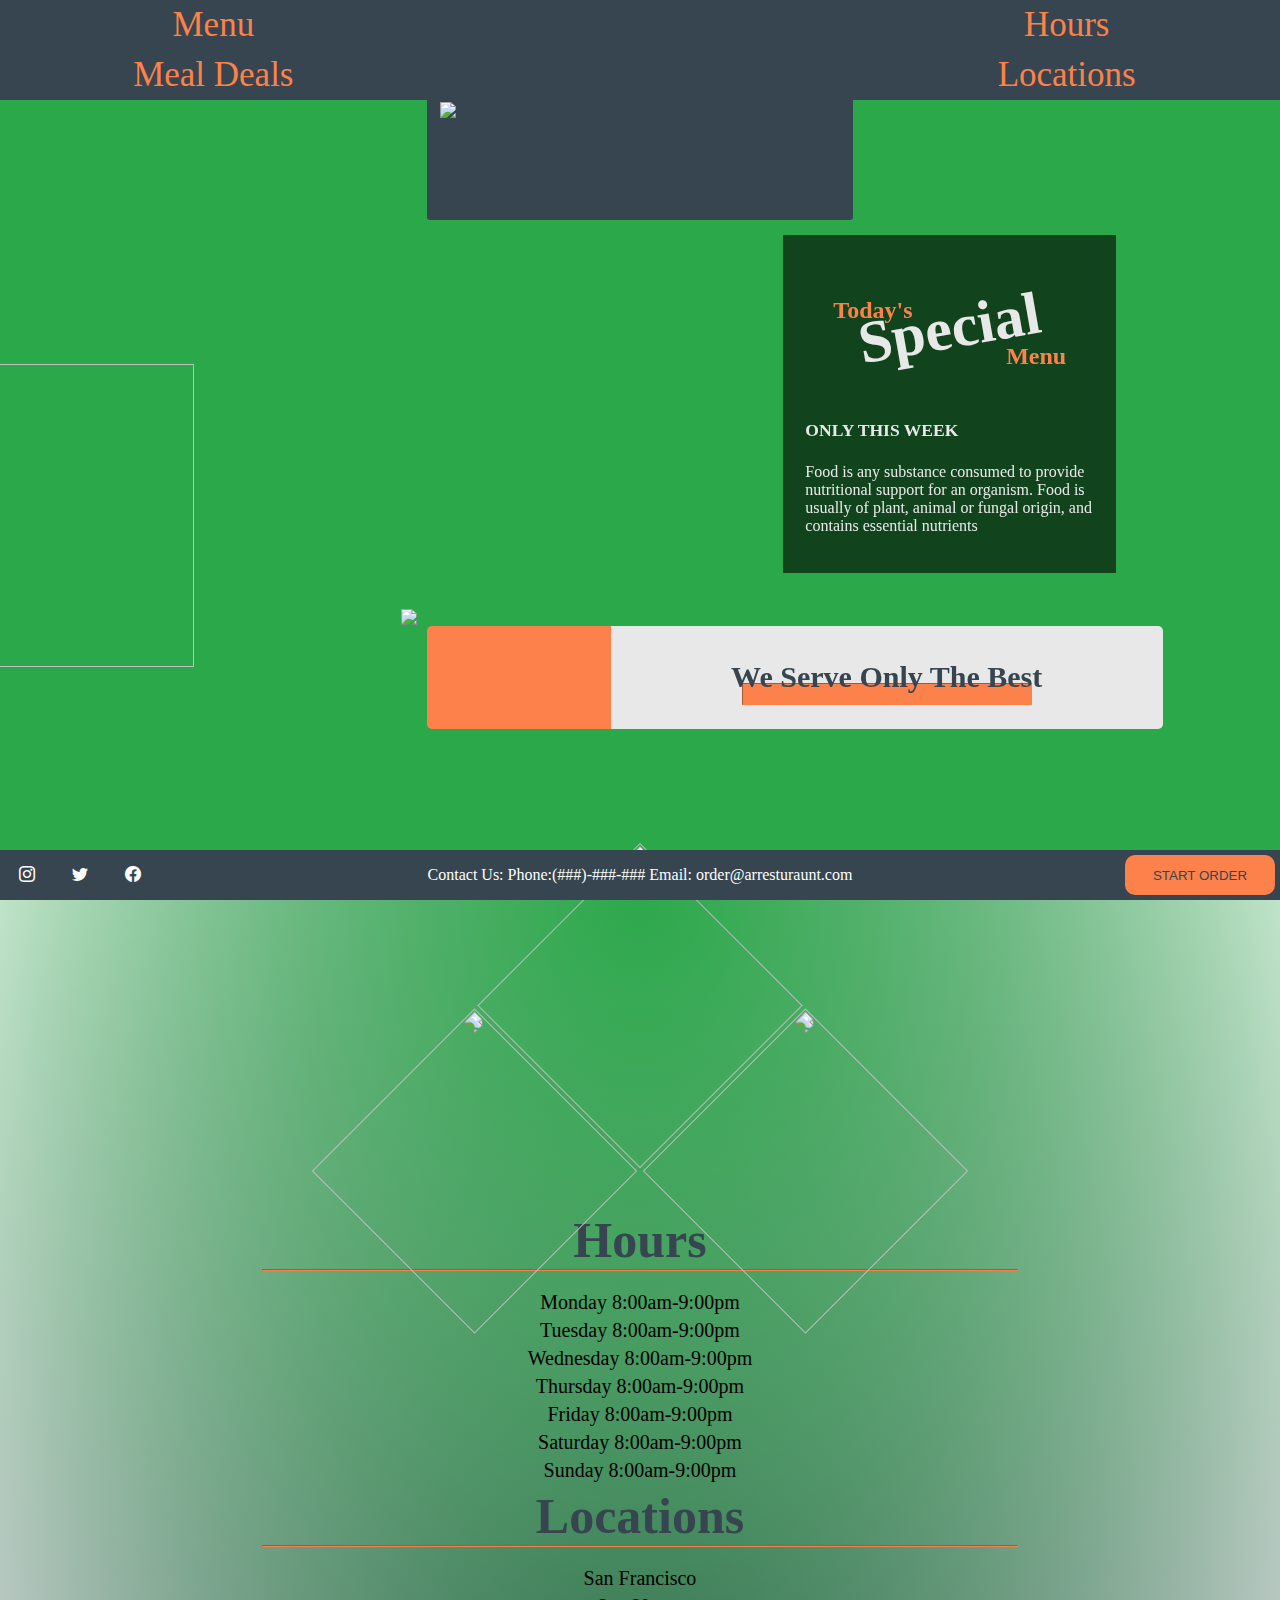
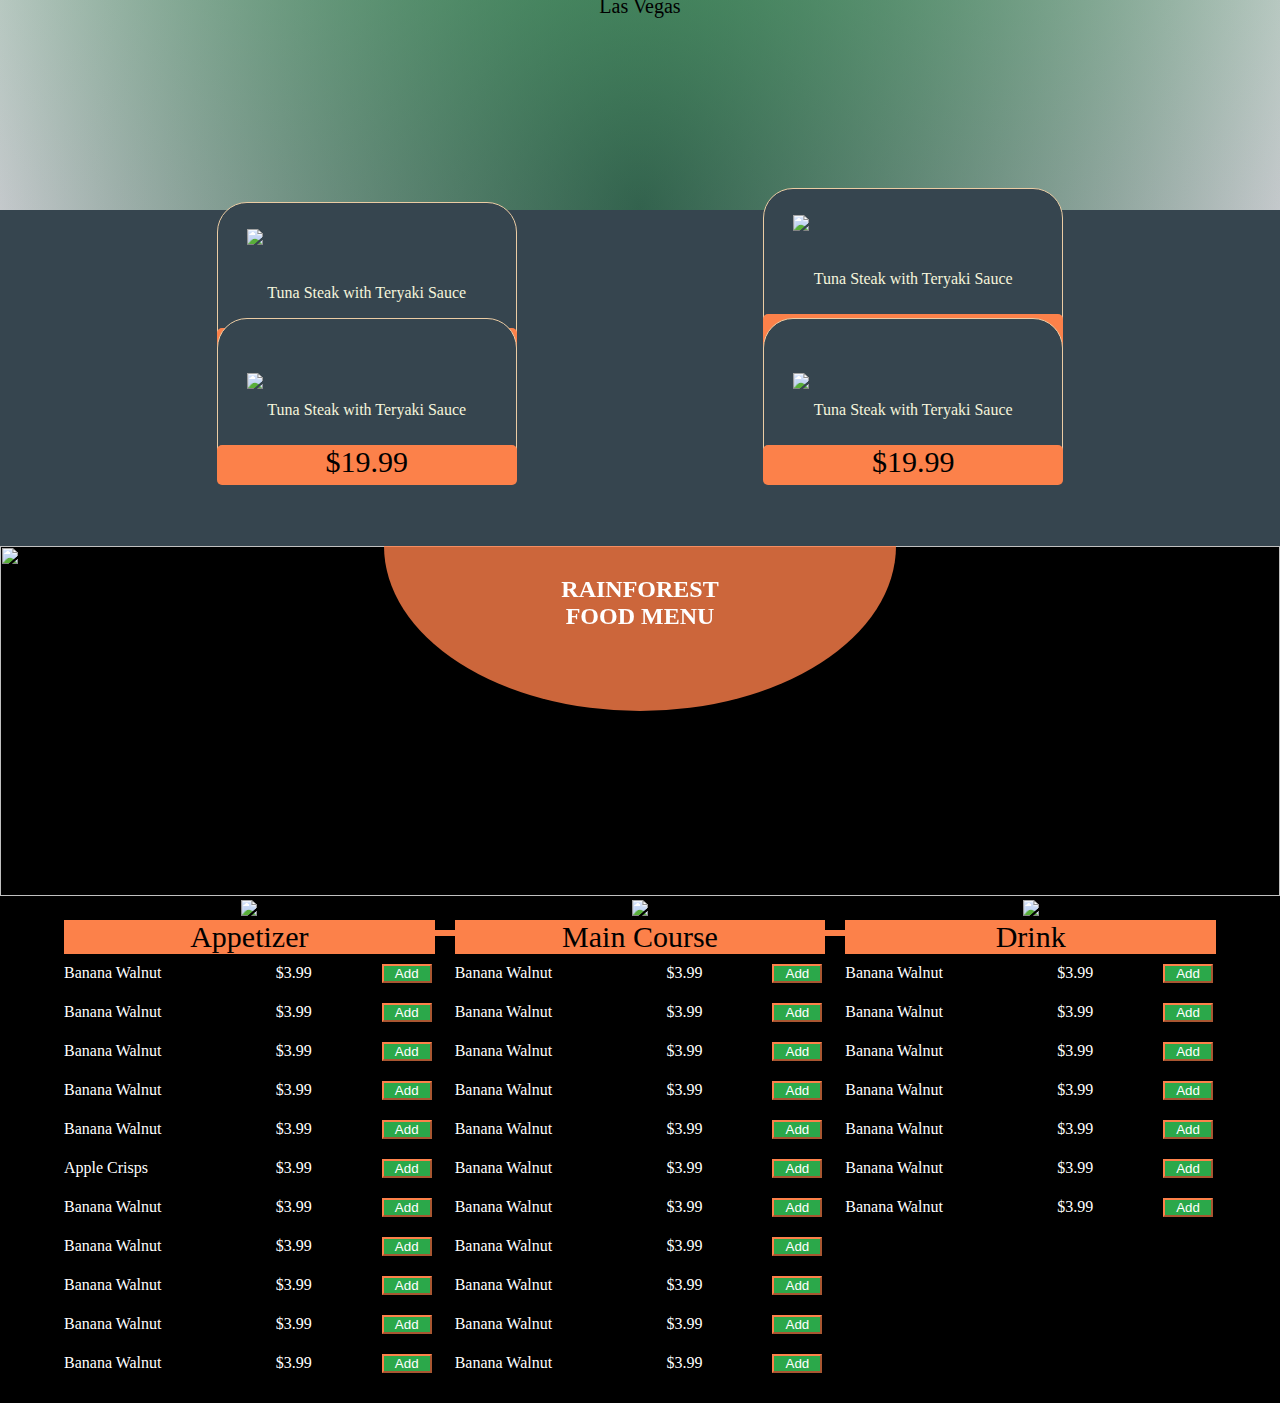
==== index.html @ 415c61f7 "Added some JS for taking orders" ====
<!DOCTYPE html>
<html lang="en">
  <head>
    <meta charset="UTF-8" />
    <meta name="viewport" content="width=device-width, initial-scale=1.0" />
    <link rel="stylesheet" href="styles.css" />
    <title>Rainforest Resturaunts</title>
  </head>
  <body>
    <header>
      <div id="header">
        <nav id="header-nav">
          <a href="#menu">Menu</a>
          <a href="#dailydeals">Meal Deals</a>
        </nav>
        <div id="logo"><img src="RainForest.png" /></div>
        <nav id="header-nav">
          <a href="#hours-locations">Hours</a>
          <a href="#hours-locations">Locations</a>
        </nav>
      </div>
    </header>
    <main>
      <section id="section-1">
        <div id="birdimg">
          <img
            src="https://i.pinimg.com/originals/7a/90/11/7a9011a566535a80b3ab8401272796e4.gif"
          />
        </div>
        <div id="ads">
          <div id="ad1">
            <div id="adcontent">
              <div></div>
              <div id="ad1content">
                <div id="mainh2">
                  <h2>Today's <span id="special">Special </span><span id="adh2menu"> Menu</span>
                  </h2>
                </div>
                <div id="mainh3"><h3>Only this week</h3></div>
                <div id="mainp">
                  <p>
                    Food is any substance consumed to provide nutritional
                    support for an organism. Food is usually of plant, animal or
                    fungal origin, and contains essential nutrients
                  </p>
                </div>
              </div>
            </div>
          </div>
          <div id="ad2">
            <div id="ad2content">
              <div id="ad2space"></div>
              <div id="ad2main">
                <hr />
                <h2>We Serve Only The Best</h2>
              </div>
            </div>
            <img src="pexels-photo-2641886.png" />
          </div>
        </div>
      </section>
      <section id="section-2">
        <div id="sec2img">
          <img src="Shrimpplate.png" />
          <img src="Chickencurry.png" />
          <img src="Pork.png" />
          <div></div>
        </div>
        <div id="sec2content">
          <div id="hours-locations">
            <h3>Hours</h3>
            <hr />
            <ol>
              <li>Monday 8:00am-9:00pm</li>
              <li>Tuesday 8:00am-9:00pm</li>
              <li>Wednesday 8:00am-9:00pm</li>
              <li>Thursday 8:00am-9:00pm</li>
              <li>Friday 8:00am-9:00pm</li>
              <li>Saturday 8:00am-9:00pm</li>
              <li>Sunday 8:00am-9:00pm</li>
            </ol>
            <h3>Locations</h3>
            <hr />
            <ol>
              <li>San Francisco</li>
              <li>Las Vegas</li>
            </ol>
          </div>
        </div>
      </section>
      <section>
        <div class="menu-deals">
          <div class="deals">
            <div class="meal meal1">
              <img src="Seafoodfeast.png" />
              <p class="meal-deal-name">Tuna Steak with Teryaki Sauce</p>
              <p class="meal-deal-price">$19.99</p>
            </div>
            <div class="meal">
              <img src="Beefmeal.png" />
              <p class="meal-deal-name">Tuna Steak with Teryaki Sauce</p>
              <p class="meal-deal-price">$19.99</p>
            </div>
            <div class="meal biggerplate">
              <img src="Salmonmeal.png" />
              <p class="meal-deal-name">Tuna Steak with Teryaki Sauce</p>
              <p class="meal-deal-price">$19.99</p>
            </div>
            <div class="meal biggerplate">
              <img src="Chickenmeal.png" />
              <p class="meal-deal-name">Tuna Steak with Teryaki Sauce</p>
              <p class="meal-deal-price">$19.99</p>
            </div>
          </div>
        </div>
        <div class="menu">
          <div class="menuheader">
            <div class="headertext"><h2>
              RAINFOREST <br />
              FOOD MENU
            </h2>
            </div>
            <img src="Menuheader.png" />
          </div>
          <div class="menu-sections">
            <div class="menu-section1">
              <div class="menuimages">
                <img class="menuimg" src="Menupic1.png" />
              </div>
              <p class="section-title">Appetizer</p>
              <div class="menuitemrows">
                <div class="menuitems"><p>Banana Walnut</p>
                  <p>$3.99</p>
                  <button class="additem">Add</button>
                 </div>
                 <div class="menuitems"><p>Banana Walnut</p>
                  <p>$3.99</p>
                  <button class="additem">Add</button>
                 </div>
                 <div class="menuitems"><p>Banana Walnut</p>
                  <p>$3.99</p>
                  <button class="additem">Add</button>
                 </div>
                 <div class="menuitems"><p>Banana Walnut</p>
                  <p>$3.99</p>
                  <button class="additem">Add</button>
                 </div>
                 <div class="menuitems"><p>Banana Walnut</p>
                  <p>$3.99</p>
                  <button class="additem">Add</button>
                 </div>
                 <div class="menuitems"><p>Apple Crisps</p>
                  <p>$3.99</p>
                  <button class="additem">Add</button>
                 </div>
                 <div class="menuitems"><p>Banana Walnut</p>
                  <p>$3.99</p>
                  <button class="additem">Add</button>
                 </div>
                 <div class="menuitems"><p>Banana Walnut</p>
                  <p>$3.99</p>
                  <button class="additem">Add</button>
                 </div>
                 <div class="menuitems"><p>Banana Walnut</p>
                  <p>$3.99</p>
                  <button class="additem">Add</button>
                 </div>
                 <div class="menuitems"><p>Banana Walnut</p>
                  <p>$3.99</p>
                  <button class="additem">Add</button>
                 </div>
                 <div class="menuitems"><p>Banana Walnut</p>
                  <p>$3.99</p>
                  <button class="additem">Add</button>
                 </div>
              </div>
            </div>
            <div class="menu-section2">
              <div class="menuimages">
                <img class="menuimg" src="Menupic2.png" />
              </div>
              <hr />
              <p class="section-title">Main Course</p>
              <div class="menuitemrows">
                <div class="menuitems"><p>Banana Walnut</p>
                  <p>$3.99</p>
                  <button class="additem">Add</button>
                 </div>
                 <div class="menuitems"><p>Banana Walnut</p>
                  <p>$3.99</p>
                  <button class="additem">Add</button>
                 </div>
                 <div class="menuitems"><p>Banana Walnut</p>
                  <p>$3.99</p>
                  <button class="additem">Add</button>
                 </div>
                 <div class="menuitems"><p>Banana Walnut</p>
                  <p>$3.99</p>
                  <button class="additem">Add</button>
                 </div>
                 <div class="menuitems"><p>Banana Walnut</p>
                  <p>$3.99</p>
                  <button class="additem">Add</button>
                 </div>
                 <div class="menuitems"><p>Banana Walnut</p>
                  <p>$3.99</p>
                  <button class="additem">Add</button>
                 </div>
                 <div class="menuitems"><p>Banana Walnut</p>
                  <p>$3.99</p>
                  <button class="additem">Add</button>
                 </div>
                 <div class="menuitems"><p>Banana Walnut</p>
                  <p>$3.99</p>
                  <button class="additem">Add</button>
                 </div>
                 <div class="menuitems"><p>Banana Walnut</p>
                  <p>$3.99</p>
                  <button class="additem">Add</button>
                 </div>
                 <div class="menuitems"><p>Banana Walnut</p>
                  <p>$3.99</p>
                  <button class="additem">Add</button>
                 </div>
                 <div class="menuitems"><p>Banana Walnut</p>
                  <p>$3.99</p>
                  <button class="additem">Add</button>
                 </div>
                 
              </div>
            </div>
            <div class="menu-section3">
              <div class="menuimages">
                <img class="menuimg" src="Menupic3.png" />
              </div>
              <hr />
              <p class="section-title">Drink</p>
              <div class="menuitemrows">
                <div class="menuitems"><p>Banana Walnut</p>
                  <p>$3.99</p>
                  <button class="additem">Add</button>
                 </div>
                 <div class="menuitems"><p>Banana Walnut</p>
                  <p>$3.99</p>
                  <button class="additem">Add</button>
                 </div>
                 <div class="menuitems"><p>Banana Walnut</p>
                  <p>$3.99</p>
                  <button class="additem">Add</button>
                 </div>
                 <div class="menuitems"><p>Banana Walnut</p>
                  <p>$3.99</p>
                  <button class="additem">Add</button>
                 </div>
                 <div class="menuitems"><p>Banana Walnut</p>
                  <p>$3.99</p>
                  <button class="additem">Add</button>
                 </div>
                 <div class="menuitems"><p>Banana Walnut</p>
                  <p>$3.99</p>
                  <button class="additem">Add</button>
                 </div>
                 <div class="menuitems"><p>Banana Walnut</p>
                  <p>$3.99</p>
                  <button class="additem">Add</button>
                 </div>
              </div>
            </div>
          </div>

        </div>
      </section>
    </main>
    <script src="index.js"></script>
  </body>
  <footer>
    <div class="social">
      <i class="bi bi-instagram"></i>
      <i class="bi bi-twitter"></i>
      <i class="bi bi-facebook"></i>
    </div>
    <div class="contact-info">
      <p>Contact Us: Phone:(###)-###-### Email: order@arresturaunt.com</p>
    </div>
    <div class="placeorder-bttn">
      <button>START ORDER</button>
    </div>
  </footer>
</html>
---- styles.css ----
@import url("https://cdn.jsdelivr.net/npm/bootstrap-icons@1.3.0/font/bootstrap-icons.css");

* {
    margin: 0;
    padding: 0;
}
header{
    background-color: #36454f;
    width:100%;
    height:150px;
}
#header{
    display:grid;
    grid-template-columns: 1fr 1fr 1fr;
    width:100%;
    height:150px;
    background-color:#36454f;
}
#logo img{
    width:400px;
}
#logo{
    display: flex;
    background-color:#36454f;
    width:100%;
    height:220px;
    justify-content: center;
    align-items: center;
    border-radius: 3px;
}
#header-nav a{
    text-decoration: none;    
    font-size: 35px;
    margin:auto;
    color:#fc814a;
}
#header-nav{
    display:grid;
    grid-template-columns: 1fr 1fr;
    height: 150px;
}
#section-1{
    width:100%;
    height:100vh;
    background-color:#2ba84a;
    background-image: url(vines-4932294-960-7207.png);
    background-size: 58%;
    background-position: center;
    display: grid;
    grid-template-columns: 1fr 3fr;
    padding-top:70px;
    padding-bottom:20px;
}
#birdimg img{
    width: 700px;
    height: 500px;
    position: absolute;
    margin-left: -60px;
    margin-top:150px;
}
#ads{
    display:grid;
    grid-template-rows: 2fr 1fr;
    gap:20px;
}
#ad1{
    width:90%;
    height:380px;
    margin-top:20px;
    margin-right:30px;
    margin-left:15px;
    background-image: url(https://images.pexels.com/photos/8969237/pexels-photo-8969237.jpeg?auto=compress&cs=tinysrgb&w=1260&h=750&dpr=1);
    background-size: 100% 140%;
    background-position: center;
}
#adcontent{
    display: grid;
    grid-template-columns: 1fr 2fr;
    width:100%;
    height:100%;
}

#ad1content{
    width:43%;
    height:86%;
    margin-left: 235px;
    background-color: rgba(0, 0, 0, 0.6);
    display: flex;
    justify-content: center;
    position:sticky;
    top:0;
}
#ad1content{
    padding-top:12px;
    color:#fc814a;
    display:grid;
    grid-template-rows: 4fr 0fr 4fr;
}

#ad1content #special{
    transform:rotate(-10deg);
    display: block;
    font-size: 60px;
    margin-top: -30px;
    margin-bottom: -20px;
    color:#e8e8e8;
    text-align: center;
}
#ad1{
    width:90%;
    height:380px;
    margin-top:20px;
    margin-right:30px;
    margin-left:15px;
    background-image: url(pexels-photo-8969237.jpeg);
    background-size: 100% 140%;
    background-position: center;
}

#adcontent{
    display: grid;
    grid-template-columns: 1fr 2fr;
    width:100%;
    height:100%;
}

#ad1content{
    width:43%;
    height:86%;
    margin-left: 235px;
    background-color: rgba(0, 0, 0, 0.6);
    display: flex;
    justify-content: center;
    position:sticky;
    top:0;
}
#ad1content{
    padding-top:12px;
    color:#fc814a;
    display:grid;
    grid-template-rows: 4fr 0fr 4fr;
}

#ad1content #special{
    transform:rotate(-10deg);
    display: block;
    font-size: 60px;
    margin-top: -30px;
    margin-bottom: -20px;
    color:#e8e8e8;
    text-align: center;
}

#adh2menu{
    display: block;
    text-align: end;
}
#mainh2{
    margin: 50px;
}
#mainh3{
    margin-left: 22px;
    color:#e8e8e8;
    font-size: 15px;
    text-transform: uppercase;
}
#mainp{
    margin: 22px;
    color:#e8e8e8;
}

#ad2{
    margin-left:20%;
    margin-right:11%;
}
#ad2content{
    display: grid;
    grid-template-columns: 1fr 3fr;
    width:100%;
    height:100%;
}
#ad2space{
    background-color: #fc814a;
    width:100%;
    height:100%;
    border-top-left-radius:  5px;
    border-bottom-left-radius: 5px;
}

#ad2 img{
    width:150px;
    position: absolute;
    margin-top: -173px;
    margin-left: 87px;
}
#ad2main{
    width:100%;
    height:100%;
    display:flex;
    justify-content: center;
    align-items: center;
    font-size: 20px;
    background-color: #e8e8e8;
    border-bottom-right-radius: 5px;
    border-top-right-radius:5px ;
}
#ad2main h2{
    position:relative;
    color:#36454f;
}
#ad2main hr{
    border-color:#fc814a;
    background-color: #fc814a;
    width: 288px;
    height: 20px;
    display:flex;
    justify-content: center;
    align-items: center;
    position: absolute;
    margin-top: 33px;
}
#section-2{
    width:100%;
    height:100vh;
    background: radial-gradient(ellipse at top, #2ba84a, transparent),
            radial-gradient(ellipse at bottom, #36454f, transparent);
    display:grid;
    grid-template-columns: 1fr 1fr;
}
#sec2img{
    width:100%;
    height:100vh;
    display:grid;
    grid-template-columns:260px 260px;
    grid-template-rows: 260px 260px;
    transform: rotate(45deg);
    transform-origin: center;
    gap:4px;
    margin-left:90px;
    margin-top: 160px;
}
#sec2img img{
    height:260px;
    width:260px;
    animation-duration: 10s;
    animation-name: sec2imgs;
    animation-iteration-count: infinite;
}
#sec2content{
    text-align:center;
}
li{
    list-style-type: none;
    font-size:20px;
    margin:5px;
}
#hours-locations{
   margin:15%;
}
#hours-locations h3{
    font-size:50px;
    color:#36454f;
}
#hours-locations hr{
    margin-bottom: 20px;
    margin-left:70px;
    margin-right:70px;
    border-color:#fc814a;
}
@keyframes sec2imgs{
    0%{
        transform: rotate3d(75, 75, 1, 0deg);
    }
    25%{
        transform: rotate3d(75, 75, 1, 90deg);
    }
    50%{
        transform: rotate3d(75, 75, 1, 180deg);
    }
    75%{
        transform: rotate3d(75, 75, 1, 90deg);
    }
    100%{
        transform: rotate3d(75, 75, 1, 0deg);
    }
}

.menu-deals{
    padding-top:5px;
    width:100%;
    height:100vh;
    background-attachment: fixed;
    background-image: url('Tropicalbg.png');
    background-size: contain;
    background-color: #36454f;
}
.deals{
    width:60%;
    display:grid;
    grid-template-columns: 1fr 1fr;
    grid-template-rows: .6fr 1fr;
    margin:auto;
}
.meal img{
    width:240px;
    display:flex;
    margin:auto;
    margin-bottom:-8%;
}
.biggerplate img{
    margin-bottom:-13%;
}

.meal{
    text-align: center;
}
.meal-deal-name{
    background-color:#36454f;
    border: 1px solid rgb(235, 204, 164);
    width:298px;
    height: 70px;
    border-radius:30px 30px 0px 0px;
    margin:auto;
    padding-top:15%;
    color:beige;
}
.meal-deal-price{
    background-color:#fc814a;
    width:300px;
    height: 40px;
    border-radius:5px;
    margin:auto;
    margin-top:-5%;
    color:black;
    font-size: 30px;
}
.meal1{
    margin-top:14px;
}

.menu{
    width:100%;
    height:fit-content;
    background-color: black;
    padding-bottom:30px;
}

.menuheader img{
    width:100%;
    height:350px;
}

.headertext{
    padding-top:30px;
    position:absolute;
    background-color: rgba(255, 128, 74, 0.80);
    border-radius: 0 0 50% 50% / 0 0 100% 100% ;
    width: 40%;
    height:15%;
    margin-left:30%;
    text-align: center;
    color:white

}

.menu-sections{
    width:90%;
    padding-left:5%;
    padding-right:5%;
    display:grid;
    grid-template-columns: 1fr 1fr 1fr;
    column-gap:20px;
    background-color: black;
}

.menuimg{
    width:70%;
}
.menuimages{
    text-align: center;
}
.section-title{
    font-size:30px;
    text-align: center;
    background-color:#fc814a;
    margin-bottom:10px;
}
.menuitems{
    display:grid;
    grid-template-columns: 2fr 1fr 0.5fr;
    color:white;
}
.menuitemrows{
    display:grid;
    grid-template-rows: auto;
    row-gap:20px;
}
.menuitems button{
    width:50px;
    color:white;
    background-color: #2ba84a;
    border-color:#fc814a
}
.menu-sections hr{
    width:50px;
    margin-left:-40px;
    margin-top:10px;
    border:3px solid #fc814a;
    position:absolute;
}
footer{
    width:100%;
    height:50px;
    display:grid;
    grid-template-columns: .5fr 3fr .5fr;
    position: fixed;
    bottom: 0pt;   
    background-color: #36454f;  
    color:white;
    align-items: center;
}

.social{
    display: grid;
    grid-template-columns: 1fr 1fr 1fr;
    text-align: center;
}
.placeorder-bttn{
    text-align: center;
}
.placeorder-bttn button{
    height:40px;
    width:150px;
    background-color: #fc814a;
    border-radius: 10px;
    border:none;
    color:#36454f;
}
.contact-info{
    text-align: center;
}
/*Manage order pop up*/
.manage-order{
    width: 35%;
    height: 70%;
    background-color: black;
    z-index:1;
    color:white;
    border:2px solid blue;
    position: fixed;
    bottom: 37pt;
    right: 0;
    overflow: scroll;
}
.order-header{
    display: grid;
    grid-template-columns: 0.2fr 3fr;
    margin-bottom: 15px;
}
.order-header h2{
    font-size: 20px;
}
.placeorder-items{
    margin-bottom:10px;
}
.order-manage{
    display: grid;
    grid-template-columns: 1fr 2fr;
}
.togetorder{
    display: grid;
    grid-template-columns: 1fr 1fr;
    width:50%;
    margin:auto;
    text-align: center;
    margin-bottom: 10px;
    border-top-right-radius: 10px;
    border-bottom-right-radius: 10px;
    border-top-left-radius: 10px;
    border-bottom-left-radius: 10px;
    border:1px solid white;
}
.selected{
    background-color: #fc814a;
}
.pickup{
    border-top-left-radius: 19px;
    border-bottom-left-radius: 19px;
}
.delivery{
    border-top-right-radius: 19px;
    border-bottom-right-radius: 19px;
}
.summary{
    display: grid;
    grid-template-rows: auto;
    margin-top:5px;
}
.orderdetails{
    display: grid;
    grid-template-columns: 1fr 1fr;
}
.order-list{
    display: grid;
    grid-template-columns: 2fr 1fr 1fr;
}
@media (max-width:1350px){
    header{
        height:100px;
    }
    #header{
        height:100px;
    }
    #header-nav{
        height: 100px;
        grid-template-columns: 1fr;
    }
    #section-2{
        height:fit-content;
        grid-template-columns: 1fr;
    }
    #birdimg img{
        width: 41%;
        height: 58%;
        margin-left: -21px;
        margin-top: 194px;
    }
    #ad1 {
        height: 336px;
        margin-bottom: 55px;
        margin-top: 65px;
    }
    #section-1{
        grid-template-columns: 1fr 5fr;
        height:fit-content;
        background-size: 100%;
    }
    #ad1content {
        width: 52%;
    }
    #ad2content{
        height: 45%;
    }
    #ad2 img {
        width: 144px;
        margin-top: -120px;
        margin-left: -26px;
    }
    #ads{
        gap:0;
    }
    
#sec2img{
    width:fit-content;
    height:fit-content;
    grid-template-columns:230px 230px;
    grid-template-rows: 230px 230px;
    margin:auto;
    margin-top: 65px;
}
#sec2img img{
    height:100%;
    width:100%;
}
#sec2content{
    margin-top:-30%;
}
.menu-deals{
    height:fit-content;
    padding-bottom: 20px;
}
.deals{
    width:85%;
    column-gap: 5px;
    row-gap: 5px;
}
}

@media (max-width:750px){
    
    header{
        height:60px;
    }
    #header{
        height:50px;
    }
    #logo img{
        width:203px;
    }
    #logo{
        height:86px;
    }
    #header-nav a{  
        font-size: 15px;
    }
    #header-nav{
        height: 50px;
        grid-template-columns: 1fr;
        margin-top:2%;
    }
    #birdimg img{
        width: 275px;
        height: 208px;
        position: absolute;
        margin-left: 13px;
        margin-top: 54px;
    }
    #section-1{
        height:fit-content;
        background-size: 138%;
        padding-top:81px;
        grid-template-columns: 1fr 5fr;
    }
    #ads{
        display:grid;
        grid-template-rows: 2fr 1fr;
        gap:20px;
        height:fit-content;
    }
    #ad1{
        width:95%;
        height: 161px;
        margin-top: -27px;
        margin-right:0 px;
        margin-left: 0;
    }
    
    #adcontent{
        display: grid;
        grid-template-columns: 1fr 2fr;
        width:100%;
        height:100%;
    }
    
    #ad1content{
        width:82%;
        height: fit-content;
        margin-left: 41px;
    }
    #ad1content{
        padding-top:0;
        color:#fc814a;
        display:grid;
        grid-template-rows: 2fr 0fr 4fr;
    }
    
    #ad1content #special{
        font-size: 40px;
        margin-top: -13px;
    }
    #adh2menu{
        margin-top: 10px;
    }
    #mainh2{
        margin:0;
        height: 77px;
    }
    #mainh2 h2{
        margin:0;
        margin-top: 8px;
    }
    #mainh3{
        margin-left: 7px;
        margin-top: 14px;
        font-size: 10px;
    }
    #mainp{
        margin: 0;
        margin-top: 7px;
        margin-left: 7px;
    }
    #mainp p{
        margin: 0;
    }
    #ad2{
        margin-left:-9%;
        margin-top:50px;
        margin-bottom: 18px;
    }
    
    #ad2 img{
        width: 88px;
        margin-top: -65px;
        margin-left: 8px;
    }
    #ad2main{
        width:100%;
        height:100%;
        display:flex;
        justify-content: center;
        align-items: center;
        font-size: 20px;
        background-color: #e8e8e8;
        border-bottom-right-radius: 5px;
        border-top-right-radius:5px ;
    }
    #ad2main h2{
        position:relative;
        color:#36454f;
        margin-left:5px;
    }
    #ad2main hr{
        border-color:0;
        background-color: 0;
        width: 0;
        height: 0;
        display:0;
        justify-content: 0;
        align-items: 0;
        position: 0;
        margin-top: 0;
    }
    #section-2{
        height:fit-content;
        grid-template-columns: 1fr;
    }
    #sec2img{
        width:fit-content;
        height:fit-content;
        grid-template-columns:190px 190px;
        grid-template-rows: 190px 190px;
        margin:auto;
        margin-top: 65px;
    }
    #sec2img img{
        height:100%;
        width:100%;
    }
    #sec2content{
        margin-top:-30%;
    }
    
    .menu-deals{
        height:fit-content;
        padding-bottom: 20px;
    }
    .deals{
        width:85%;
        column-gap: 5px;
        row-gap: 5px;
    }
    .meal img{
        width:129px;
        margin-bottom:-18%;
    }
    .biggerplate img{
        margin-bottom:-25%;
    }
    
    .meal{
        text-align: center;
    }
    .meal-deal-name{
        width:98%;
        height: 80px;
        padding-top: 25%;
    }
    .meal-deal-price{
        width:100%;
    }
    .meal1{
        margin-top:8px;
    }
    .menu{
        width:100%;
        height:fit-content;
        background-color: black;
        padding-bottom:30px;
    }
    .menuheader img{
        height:173px;
    }
    
    .headertext{
        width: 49%;
        height:9%;
        margin-left:26%;
        text-align: center;
        font-size:80%;
    }
    
    .menu-sections{
        grid-template-columns: 1fr;
        gap: 30px;
    }
    .menuimg{
        width:50%;
    }
    .section-title{
        font-size:35px;
    }
    
    .menuitems button{
        width:60px;
    }
    .menu-sections hr{
        width:0;
        margin-left:0;
        margin-top:0;
        border:0;
        position:0;
    }
    footer{
        grid-template-columns: 1fr 3fr .5fr;
        width: 100vw;
    }
    .social{
        font-size:15px;
    }
    .placeorder-bttn{
        padding-right: 12px;
    }
    .placeorder-bttn button{
        width:110px;
    }
    .contact-info{
        font-size:10px;
    }
    
    
    }
@media (max-width:525px){
    
header{
    height:60px;
}
#header{
    height:50px;
}
#logo img{
    width:203px;
}
#logo{
    height:86px;
}
#header-nav a{  
    font-size: 15px;
}
#header-nav{
    height: 50px;
    grid-template-columns: 1fr;
    margin-top: 5%;
}
#birdimg img{
    width: 220px;
    height: 170px;
    position: absolute;
    margin-left: 16px;
    margin-top: 108px;
}
#section-1{
    height:fit-content;
    background-size: 118%;
    padding-top:81px;
    grid-template-columns: 1fr 5fr;
}
#ads{
    display:grid;
    grid-template-rows: 2fr 1fr;
    gap:20px;
    height:fit-content;
}
#ad1{
    width:95%;
    height: 161px;
    margin-top: -27px;
    margin-right:0 px;
    margin-left: 0;
}

#adcontent{
    display: grid;
    grid-template-columns: 1fr 2fr;
    width:100%;
    height:100%;
}

#ad1content{
    width:82%;
    height: fit-content;
    margin-left: 41px;
}
#ad1content{
    padding-top:0;
    color:#fc814a;
    display:grid;
    grid-template-rows: 2fr 0fr 4fr;
}

#ad1content #special{
    font-size: 40px;
    margin-top: -13px;
}
#adh2menu{
    margin-top: 10px;
}
#mainh2{
    margin:0;
    height: 77px;
}
#mainh2 h2{
    margin:0;
    margin-top: 8px;
}
#mainh3{
    margin-left: 7px;
    margin-top: 14px;
    font-size: 10px;
}
#mainp{
    margin: 0;
    margin-top: 7px;
    margin-left: 7px;
}
#mainp p{
    margin: 0;
}
#ad2{
    margin-left:-9%;
    margin-top:30px;
}

#ad2 img{
    width: 88px;
    margin-top: -79px;
    margin-left: -25px;
}
#ad2main{
    width:100%;
    height:100%;
    display:flex;
    justify-content: center;
    align-items: center;
    font-size: 20px;
    background-color: #e8e8e8;
    border-bottom-right-radius: 5px;
    border-top-right-radius:5px ;
}
#ad2main h2{
    position:relative;
    color:#36454f;
    margin-left:5px;
}
#ad2main hr{
    border-color:0;
    background-color: 0;
    width: 0;
    height: 0;
    display:0;
    justify-content: 0;
    align-items: 0;
    position: 0;
    margin-top: 0;
}
#section-2{
    height:fit-content;
    grid-template-columns: 1fr;
}
#sec2img{
    width:fit-content;
    height:fit-content;
    grid-template-columns:140px 140px;
    grid-template-rows: 140px 140px;
    margin:auto;
    margin-top: 65px;
}
#sec2img img{
    height:100%;
    width:100%;
}
#sec2content{
    margin-top:-30%;
}

.menu-deals{
    height:fit-content;
    padding-bottom: 20px;
}
.deals{
    width:85%;
    column-gap: 5px;
    row-gap: 5px;
}
.meal img{
    width:129px;
    margin-bottom:-18%;
}
.biggerplate img{
    margin-bottom:-25%;
}

.meal{
    text-align: center;
}
.meal-deal-name{
    width:98%;
    height: 80px;
    padding-top: 25%;
}
.meal-deal-price{
    width:100%;
}
.meal1{
    margin-top:8px;
}
.menu{
    width:100%;
    height:fit-content;
    background-color: black;
    padding-bottom:30px;
}
.menuheader img{
    height:173px;
}

.headertext{
    width: 49%;
    height:9%;
    margin-left:26%;
    text-align: center;
}

.menu-sections{
    grid-template-columns: 1fr;
    gap: 30px;
}
.menuimg{
    width:50%;
}
.section-title{
    font-size:35px;
}

.menuitems button{
    width:60px;
}
.menu-sections hr{
    width:0;
    margin-left:0;
    margin-top:0;
    border:0;
    position:0;
}
footer{
    grid-template-columns: 1fr 3fr .5fr;
    width:100vw;
}
.social{
    font-size:15px;
}
.placeorder-bttn{
    padding-right: 12px;
}
.placeorder-bttn button{
    width:110px;
}
.contact-info{
    font-size:10px;
}

}
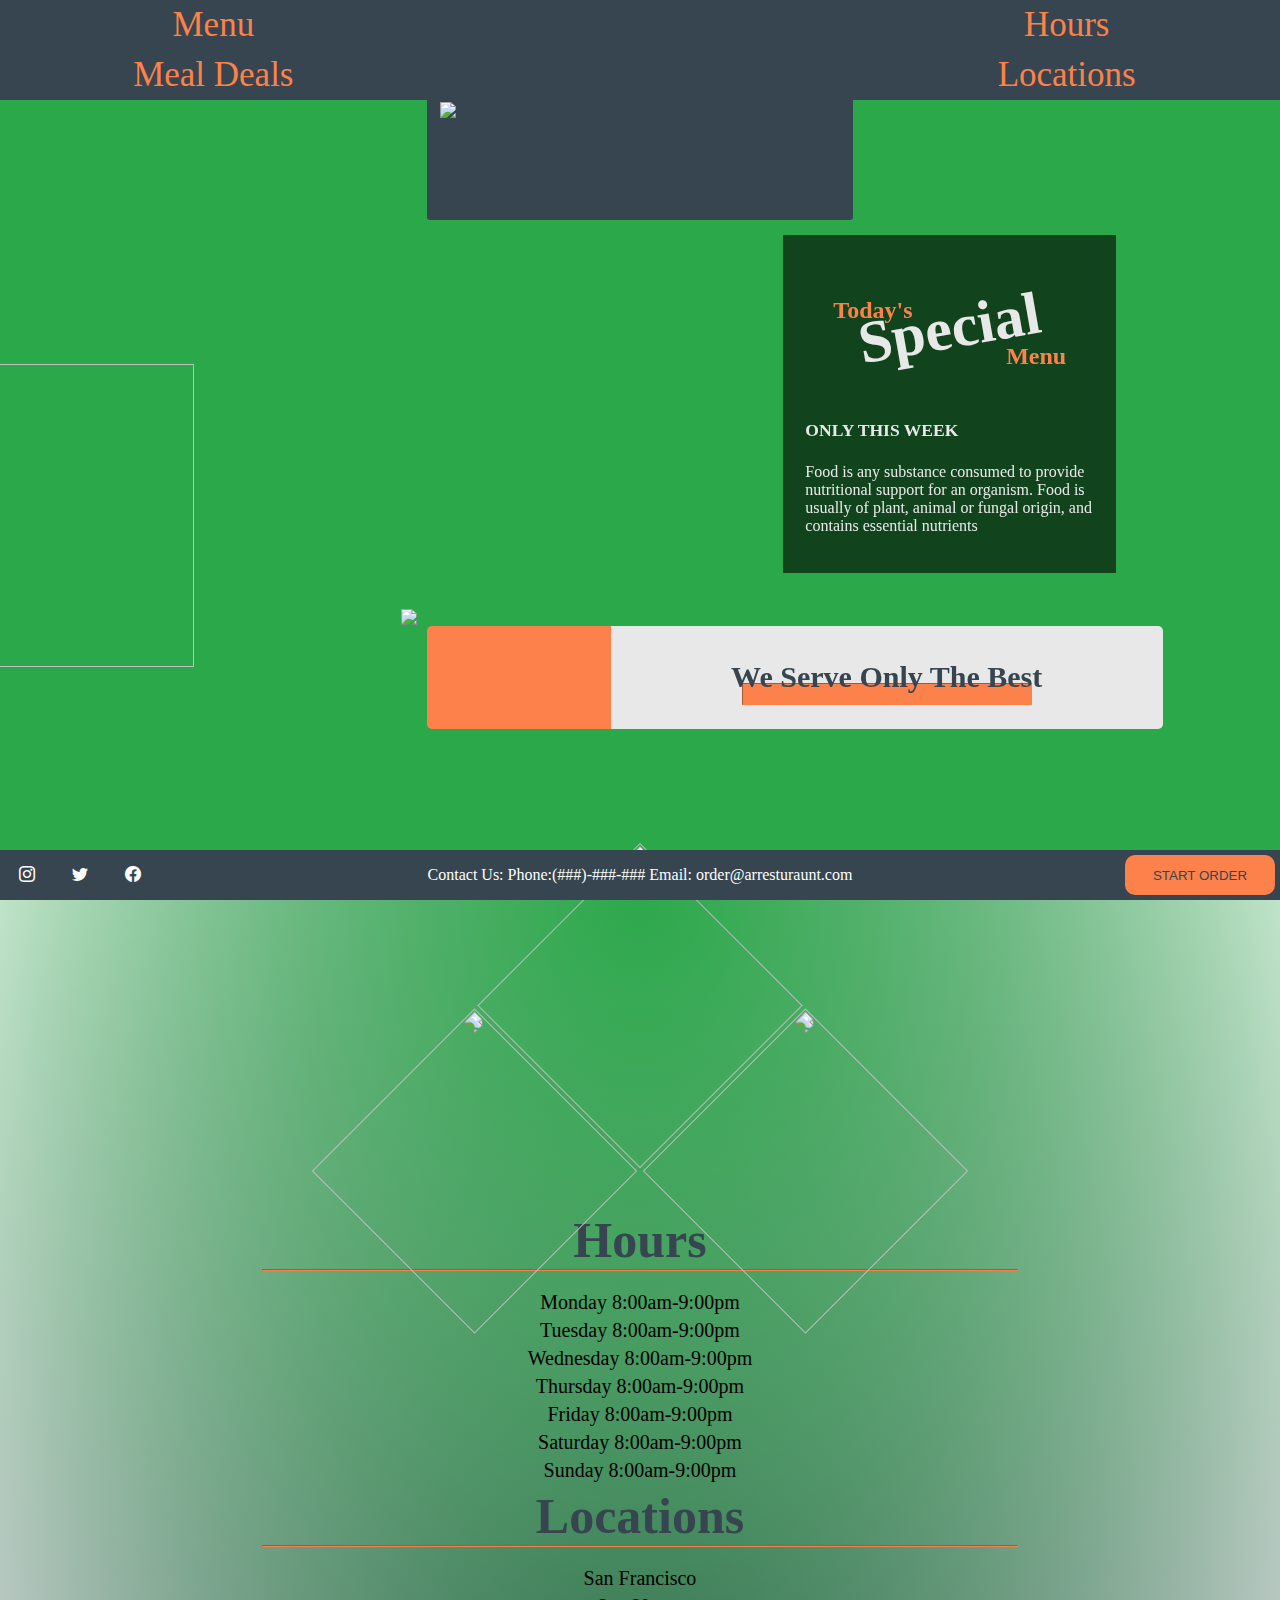
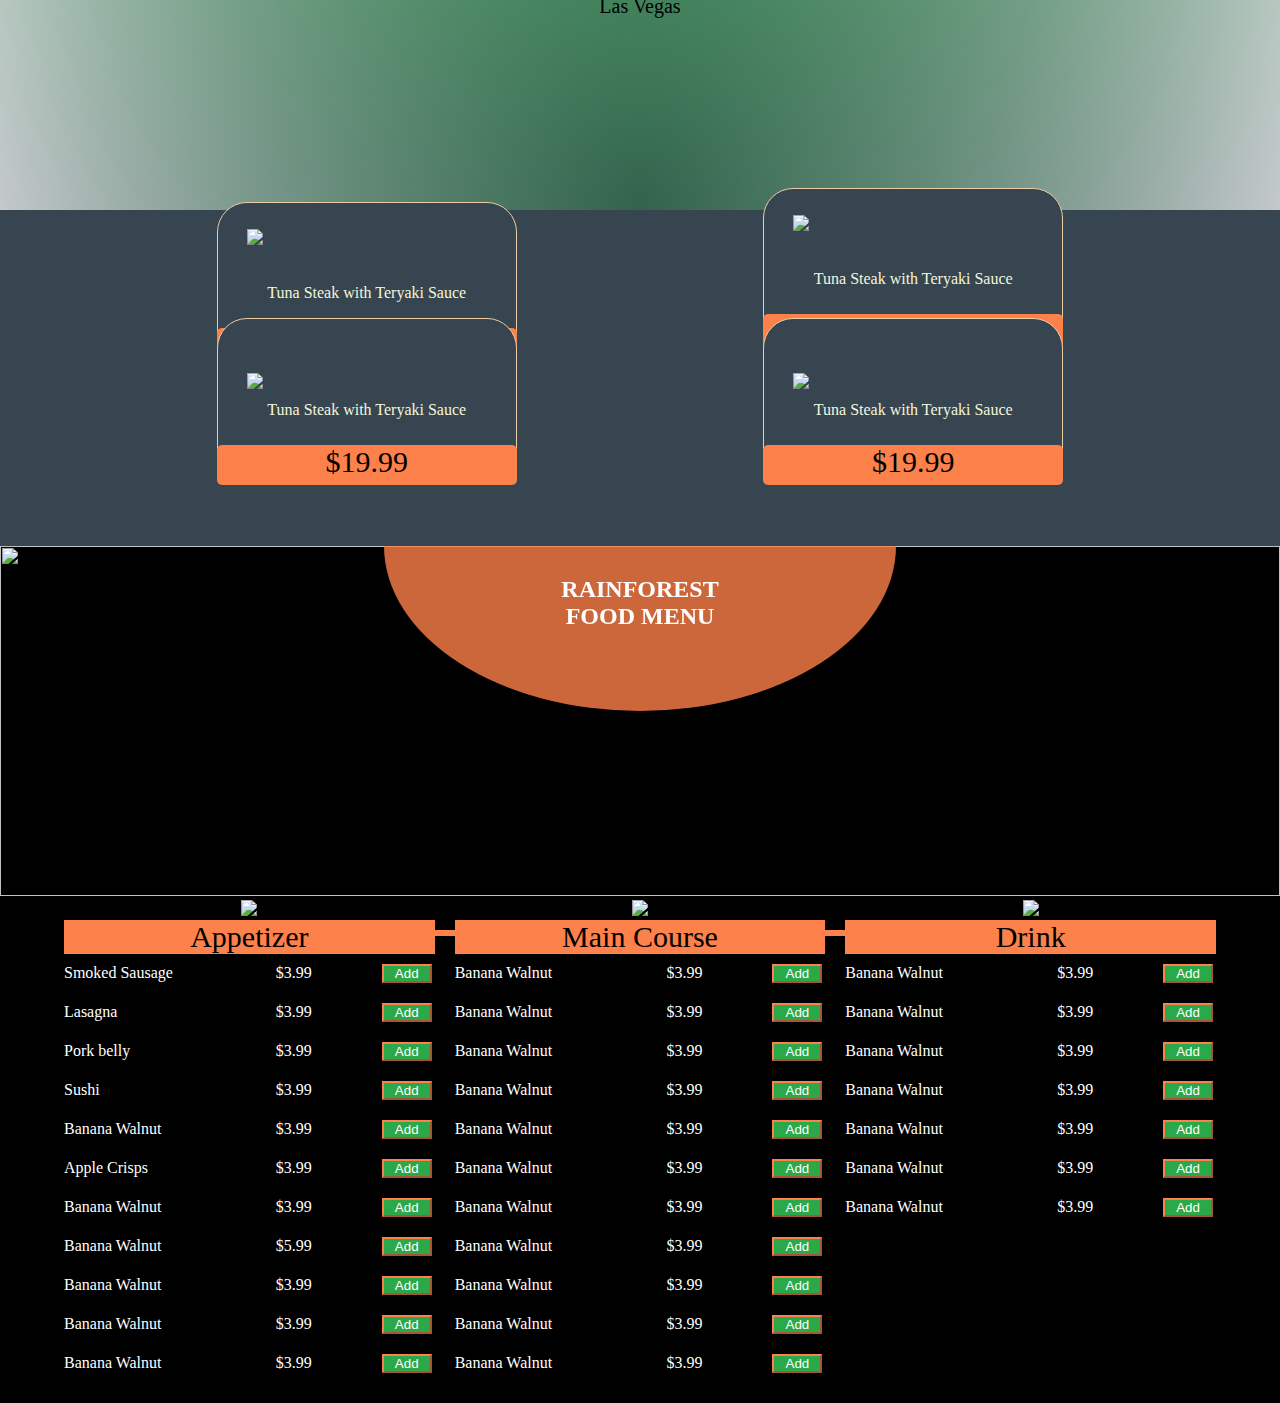
==== commit 7b7b4544: "TestingJS" ====
--- a/index.html
+++ b/index.html
@@ -11,7 +11,7 @@
       <div id="header">
         <nav id="header-nav">
           <a href="#menu">Menu</a>
-          <a href="#dailydeals">Meal Deals</a>
+          <a href="#menu-deals">Meal Deals</a>
         </nav>
         <div id="logo"><img src="RainForest.png" /></div>
         <nav id="header-nav">
@@ -88,7 +88,7 @@
           </div>
         </div>
       </section>
-      <section>
+      <section id="menu-deals">
         <div class="menu-deals">
           <div class="deals">
             <div class="meal meal1">
@@ -113,7 +113,7 @@
             </div>
           </div>
         </div>
-        <div class="menu">
+        <div class="menu" id="menu">
           <div class="menuheader">
             <div class="headertext"><h2>
               RAINFOREST <br />
@@ -122,26 +122,30 @@
             </div>
             <img src="Menuheader.png" />
           </div>
-          <div class="menu-sections">
+          <div class="menu-sections" id="menu-section">
             <div class="menu-section1">
               <div class="menuimages">
                 <img class="menuimg" src="Menupic1.png" />
               </div>
               <p class="section-title">Appetizer</p>
               <div class="menuitemrows">
-                <div class="menuitems"><p>Banana Walnut</p>
-                  <p>$3.99</p>
-                  <button class="additem">Add</button>
-                 </div>
-                 <div class="menuitems"><p>Banana Walnut</p>
-                  <p>$3.99</p>
-                  <button class="additem">Add</button>
-                 </div>
-                 <div class="menuitems"><p>Banana Walnut</p>
-                  <p>$3.99</p>
-                  <button class="additem">Add</button>
-                 </div>
-                 <div class="menuitems"><p>Banana Walnut</p>
+                <div class="menuitems"><p>Smoked Sausage</p>
+                  <p>$3.99</p>
+                  <button class="additem" 
+                  onClick="
+                  var orderBegin = document.querySelector('.placeorder-bttn');
+                  orderBegin.innerHTML = '<button>MANAGE ORDER</button>';
+                  ">Add</button>
+                 </div>
+                 <div class="menuitems"><p>Lasagna</p>
+                  <p>$3.99</p>
+                  <button class="additem">Add</button>
+                 </div>
+                 <div class="menuitems"><p>Pork belly</p>
+                  <p>$3.99</p>
+                  <button class="additem">Add</button>
+                 </div>
+                 <div class="menuitems"><p>Sushi</p>
                   <p>$3.99</p>
                   <button class="additem">Add</button>
                  </div>
@@ -158,7 +162,7 @@
                   <button class="additem">Add</button>
                  </div>
                  <div class="menuitems"><p>Banana Walnut</p>
-                  <p>$3.99</p>
+                  <p>$5.99</p>
                   <button class="additem">Add</button>
                  </div>
                  <div class="menuitems"><p>Banana Walnut</p>
@@ -267,7 +271,48 @@
               </div>
             </div>
           </div>
-
+          <!-- hidden order-->
+          <div class="manage-order">
+            <div class="order-header">
+              <i class="bi-x-circle-fill"></i>
+              <h2>Amazon Rainforest Resturaunt</h2>
+            </div>
+              <div class="placeorder-items">
+              </div>
+            <div class="togetorder">
+              <p class="selected pickup">Pickup</p>
+              <p class="delivery">Delivery</p>
+            </div>
+            <div class="customer-info">
+              <div>
+                <p>Name on order</p>
+                <input id="name" placeholder="John Doe" type="text"/>
+                <button class="addname">Add Name</button>
+              </div>
+              <div>
+                <p>Phone Number To Contact You</p>
+                <input id="phonenumber"required placeholder="(###)###-####" type="number"/>
+                <button class="addnum">Add Your Number</button>
+              </div>
+            </div>
+            <p>Total Summary</p>
+            <div class="summary">
+            <div class="orderdetails">
+            <p>Sub total</p>
+            <p class="subtotal">${subtotal}</p>
+            </div>
+            <div class="orderdetails">
+             <p>Taxes</p>
+            <p class="taxes">${subtotal * stateTax}</p>
+            </div>
+            <div class="orderdetails">
+            <p>Total</p>
+            <p class="total">${total}</p>
+            </div>
+            </div>
+            <button class="finalize-order">Place Order</button>
+           </div>
+           <!---->
         </div>
       </section>
     </main>
@@ -283,7 +328,7 @@
       <p>Contact Us: Phone:(###)-###-### Email: order@arresturaunt.com</p>
     </div>
     <div class="placeorder-bttn">
-      <button>START ORDER</button>
+      <a href="#menu-section"><button>START ORDER</button></a>
     </div>
   </footer>
 </html>
--- a/styles.css
+++ b/styles.css
@@ -451,6 +451,7 @@
     bottom: 37pt;
     right: 0;
     overflow: scroll;
+    visibility: hidden;
 }
 .order-header{
     display: grid;
@@ -850,7 +851,7 @@
 }
 #section-1{
     height:fit-content;
-    background-size: 118%;
+    background-size: 138%;
     padding-top:81px;
     grid-template-columns: 1fr 5fr;
 }
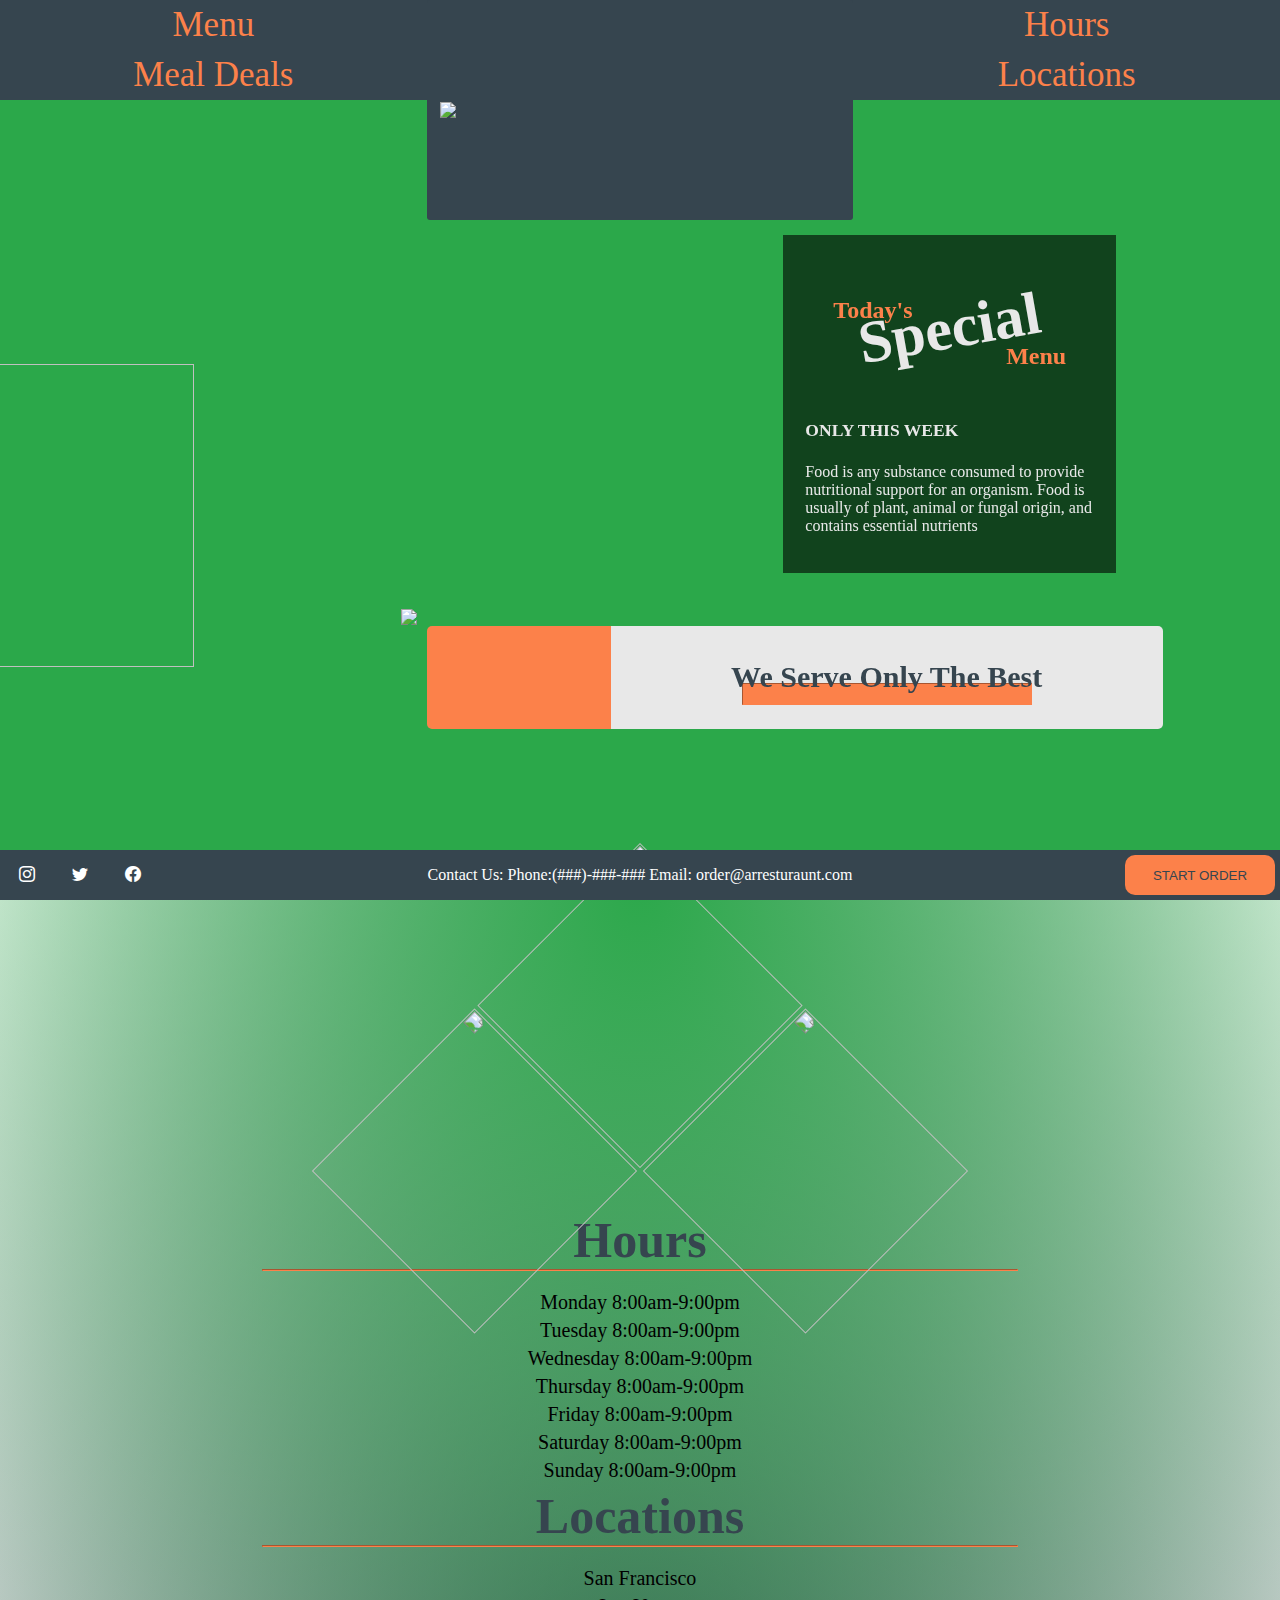
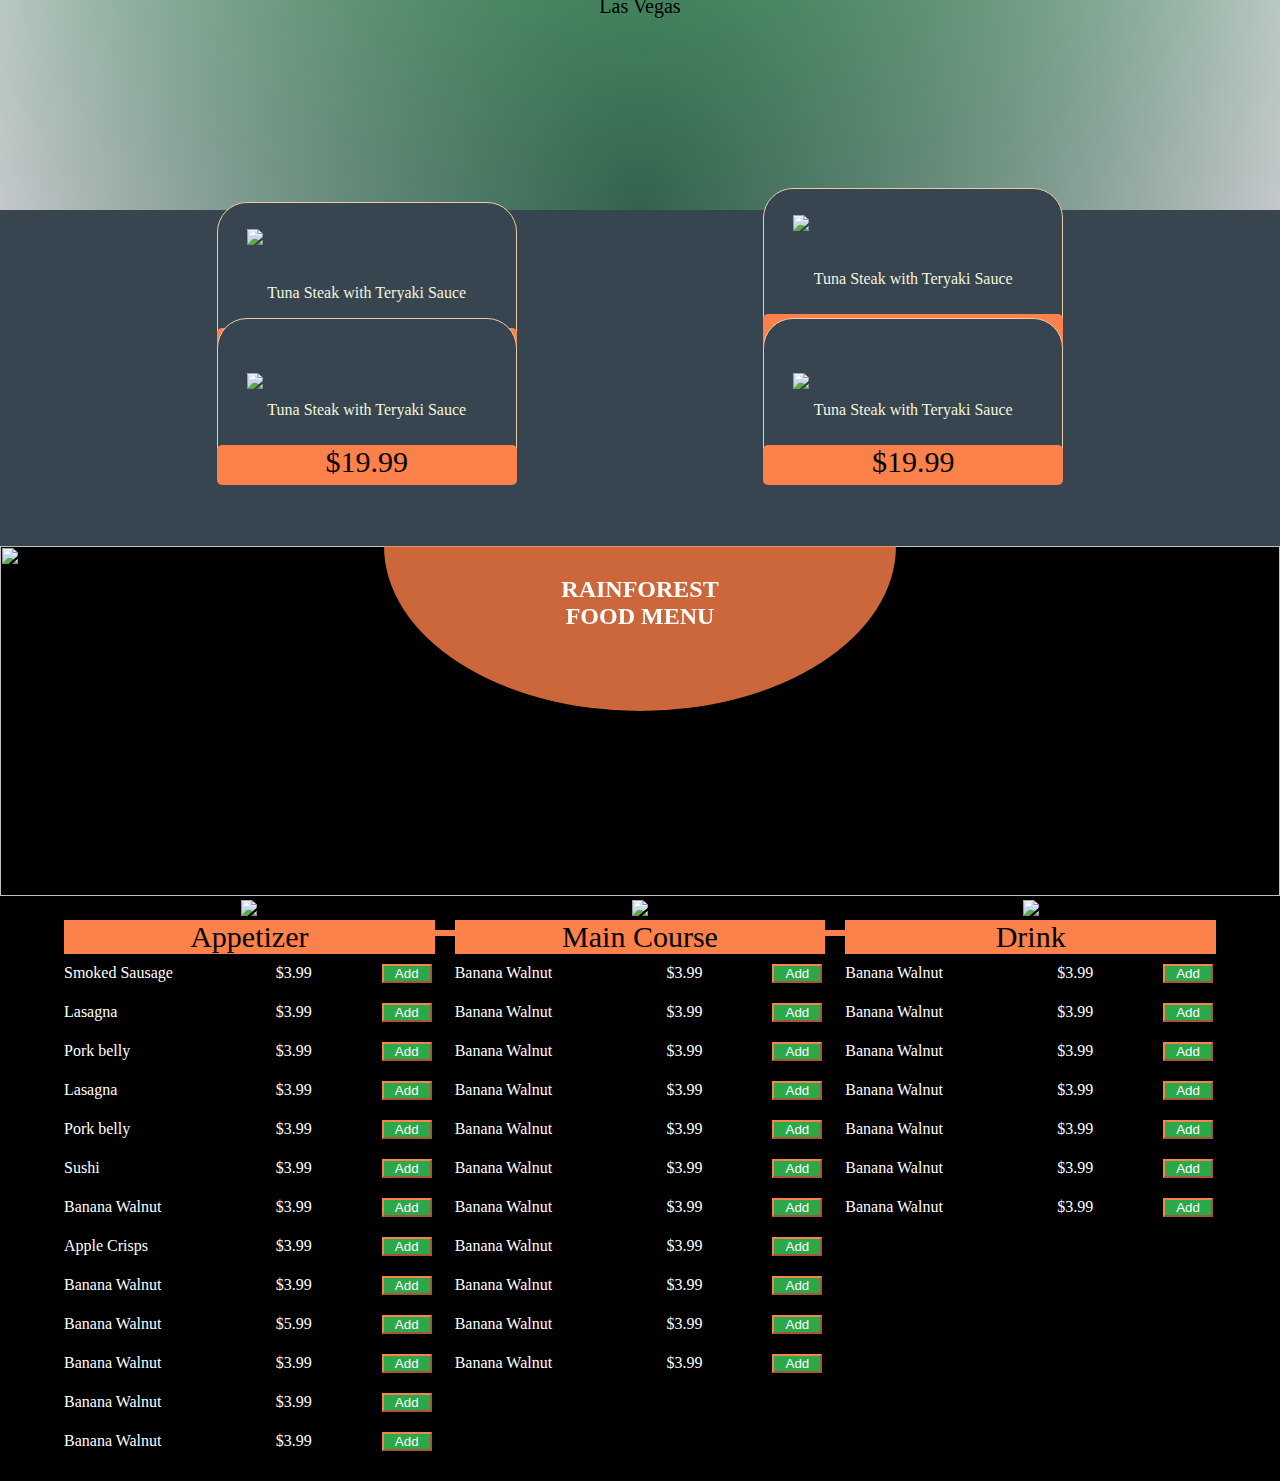
==== commit 76ebf28f: "TestJS" ====
--- a/index.html
+++ b/index.html
@@ -131,11 +131,15 @@
               <div class="menuitemrows">
                 <div class="menuitems"><p>Smoked Sausage</p>
                   <p>$3.99</p>
-                  <button class="additem" 
-                  onClick="
-                  var orderBegin = document.querySelector('.placeorder-bttn');
-                  orderBegin.innerHTML = '<button>MANAGE ORDER</button>';
-                  ">Add</button>
+                  <button class="additem">Add</button>
+                 </div>
+                 <div class="menuitems" ><p>Lasagna</p>
+                  <p>$3.99</p>
+                  <button class="additem">Add</button>
+                 </div>
+                 <div class="menuitems" ><p>Pork belly</p>
+                  <p>$3.99</p>
+                  <button class="additem">Add</button>
                  </div>
                  <div class="menuitems"><p>Lasagna</p>
                   <p>$3.99</p>
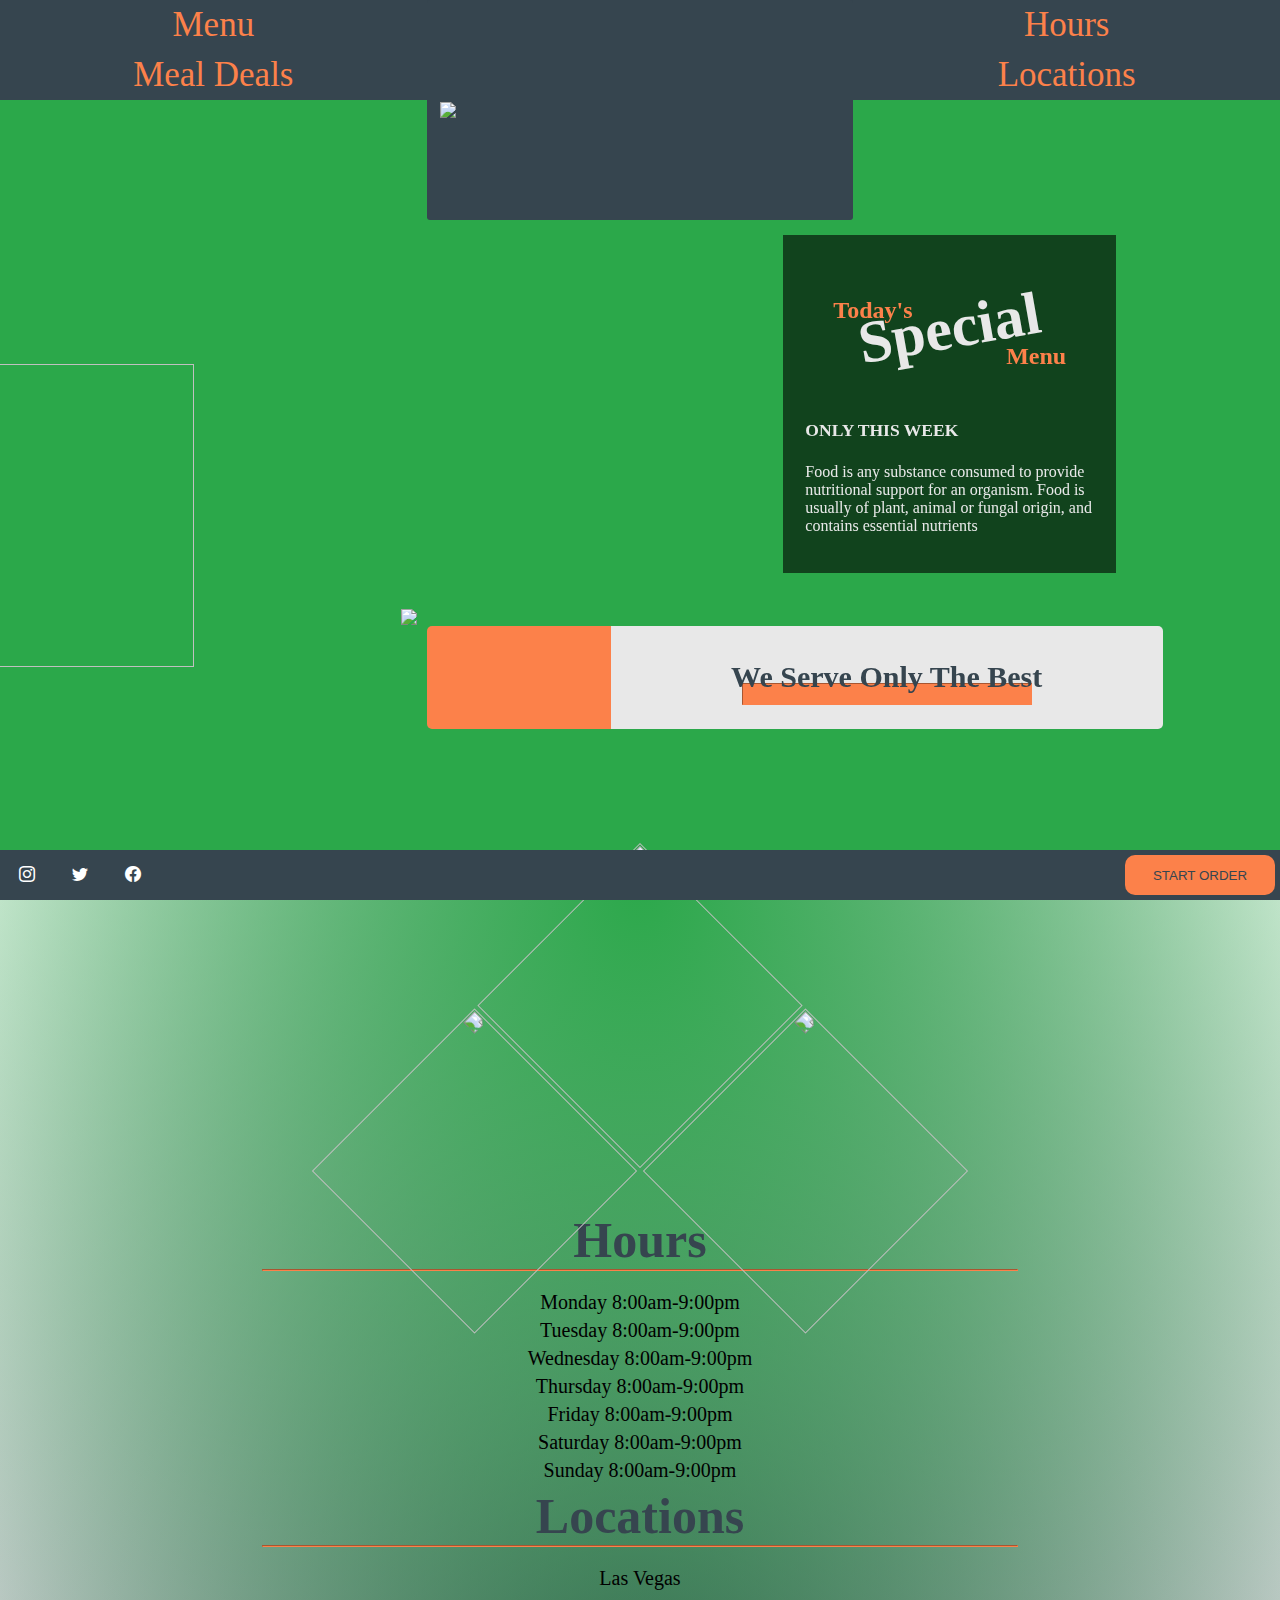
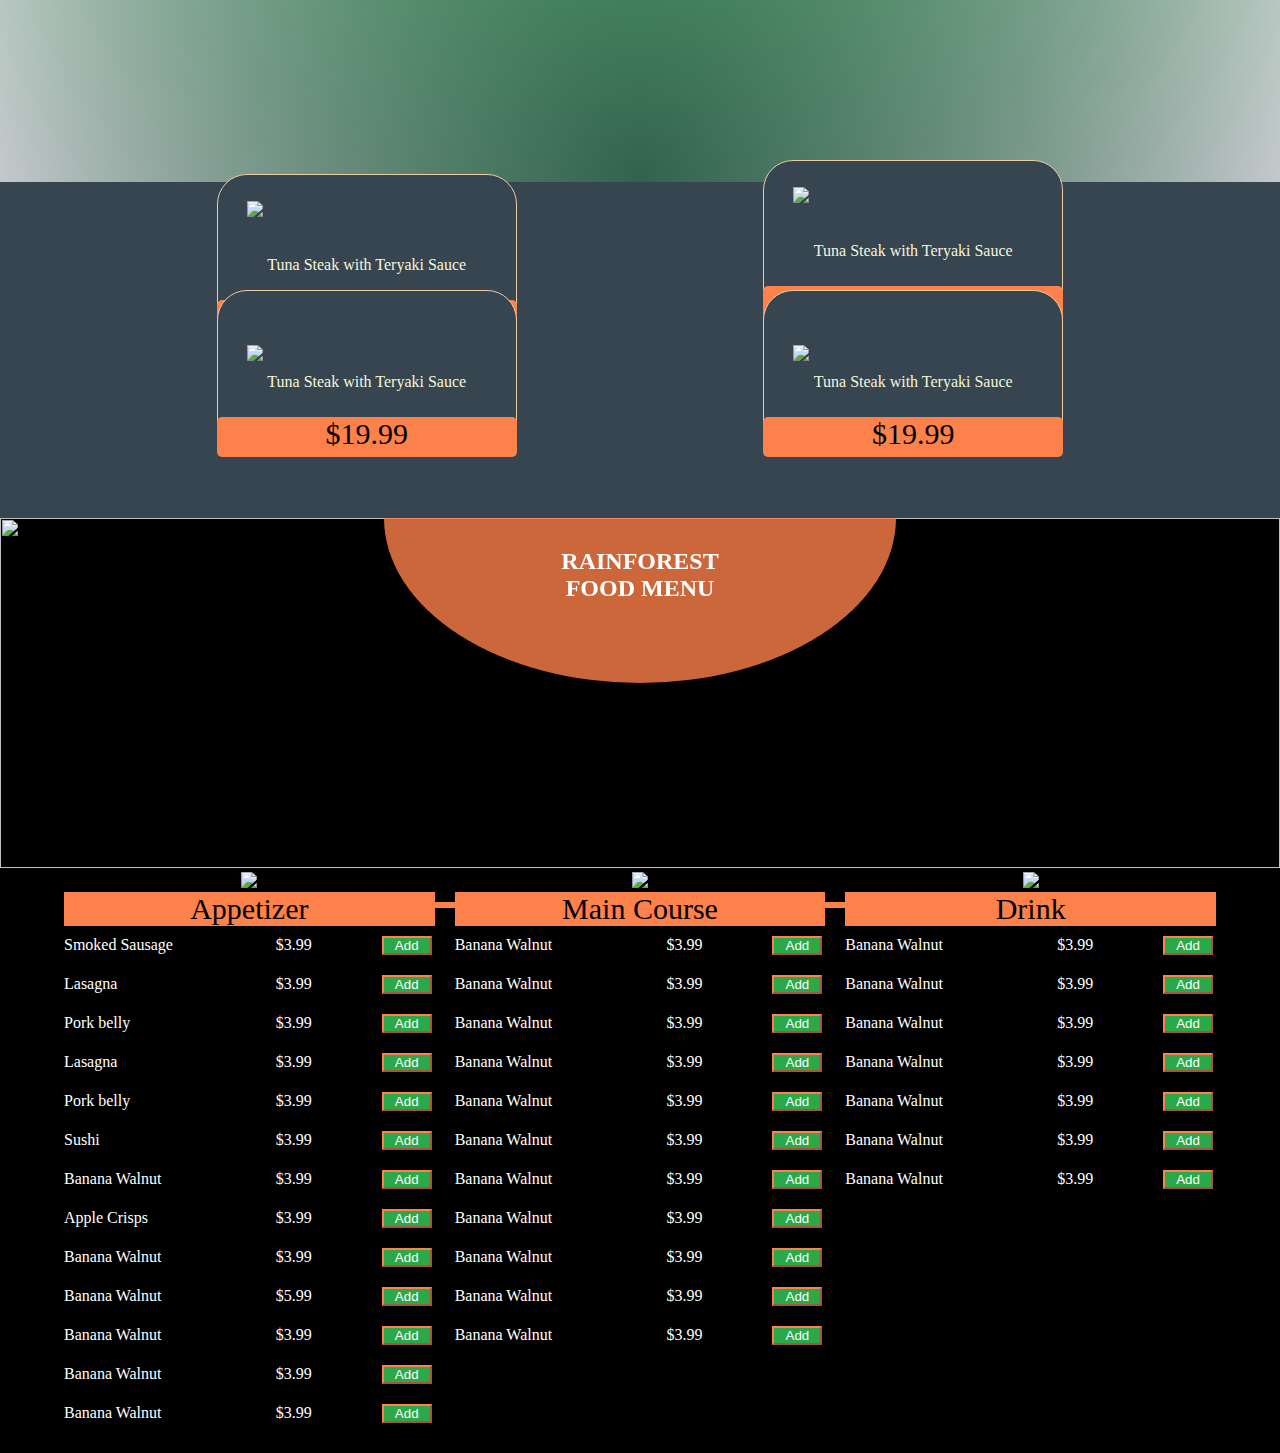
==== commit 9cd4c62b: "Update Design" ====
--- a/index.html
+++ b/index.html
@@ -33,7 +33,9 @@
               <div></div>
               <div id="ad1content">
                 <div id="mainh2">
-                  <h2>Today's <span id="special">Special </span><span id="adh2menu"> Menu</span>
+                  <h2>
+                    Today's <span id="special">Special </span
+                    ><span id="adh2menu"> Menu</span>
                   </h2>
                 </div>
                 <div id="mainh3"><h3>Only this week</h3></div>
@@ -82,7 +84,6 @@
             <h3>Locations</h3>
             <hr />
             <ol>
-              <li>San Francisco</li>
               <li>Las Vegas</li>
             </ol>
           </div>
@@ -115,10 +116,11 @@
         </div>
         <div class="menu" id="menu">
           <div class="menuheader">
-            <div class="headertext"><h2>
-              RAINFOREST <br />
-              FOOD MENU
-            </h2>
+            <div class="headertext">
+              <h2>
+                RAINFOREST <br />
+                FOOD MENU
+              </h2>
             </div>
             <img src="Menuheader.png" />
           </div>
@@ -129,58 +131,71 @@
               </div>
               <p class="section-title">Appetizer</p>
               <div class="menuitemrows">
-                <div class="menuitems"><p>Smoked Sausage</p>
-                  <p>$3.99</p>
-                  <button class="additem">Add</button>
-                 </div>
-                 <div class="menuitems" ><p>Lasagna</p>
-                  <p>$3.99</p>
-                  <button class="additem">Add</button>
-                 </div>
-                 <div class="menuitems" ><p>Pork belly</p>
-                  <p>$3.99</p>
-                  <button class="additem">Add</button>
-                 </div>
-                 <div class="menuitems"><p>Lasagna</p>
-                  <p>$3.99</p>
-                  <button class="additem">Add</button>
-                 </div>
-                 <div class="menuitems"><p>Pork belly</p>
-                  <p>$3.99</p>
-                  <button class="additem">Add</button>
-                 </div>
-                 <div class="menuitems"><p>Sushi</p>
-                  <p>$3.99</p>
-                  <button class="additem">Add</button>
-                 </div>
-                 <div class="menuitems"><p>Banana Walnut</p>
-                  <p>$3.99</p>
-                  <button class="additem">Add</button>
-                 </div>
-                 <div class="menuitems"><p>Apple Crisps</p>
-                  <p>$3.99</p>
-                  <button class="additem">Add</button>
-                 </div>
-                 <div class="menuitems"><p>Banana Walnut</p>
-                  <p>$3.99</p>
-                  <button class="additem">Add</button>
-                 </div>
-                 <div class="menuitems"><p>Banana Walnut</p>
-                  <p>$5.99</p>
-                  <button class="additem">Add</button>
-                 </div>
-                 <div class="menuitems"><p>Banana Walnut</p>
-                  <p>$3.99</p>
-                  <button class="additem">Add</button>
-                 </div>
-                 <div class="menuitems"><p>Banana Walnut</p>
-                  <p>$3.99</p>
-                  <button class="additem">Add</button>
-                 </div>
-                 <div class="menuitems"><p>Banana Walnut</p>
-                  <p>$3.99</p>
-                  <button class="additem">Add</button>
-                 </div>
+                <div class="menuitems">
+                  <p class="title">Smoked Sausage</p>
+                  <p class="price">$3.99</p>
+                  <button class="additem">Add</button>
+                </div>
+                <div class="menuitems">
+                  <p class="title">Lasagna</p>
+                  <p class="price">$3.99</p>
+                  <button class="additem">Add</button>
+                </div>
+                <div class="menuitems">
+                  <p class="title">Pork belly</p>
+                  <p class="price">$3.99</p>
+                  <button class="additem">Add</button>
+                </div>
+                <div class="menuitems">
+                  <p class="title">Lasagna</p>
+                  <p class="price">$3.99</p>
+                  <button class="additem">Add</button>
+                </div>
+                <div class="menuitems">
+                  <p class="title">Pork belly</p>
+                  <p class="price">$3.99</p>
+                  <button class="additem">Add</button>
+                </div>
+                <div class="menuitems">
+                  <p class="title">Sushi</p>
+                  <p class="price">$3.99</p>
+                  <button class="additem">Add</button>
+                </div>
+                <div class="menuitems">
+                  <p class="title">Banana Walnut</p>
+                  <p class="price">$3.99</p>
+                  <button class="additem">Add</button>
+                </div>
+                <div class="menuitems">
+                  <p class="title">Apple Crisps</p>
+                  <p class="price">$3.99</p>
+                  <button class="additem">Add</button>
+                </div>
+                <div class="menuitems">
+                  <p class="title">Banana Walnut</p>
+                  <p class="price">$3.99</p>
+                  <button class="additem">Add</button>
+                </div>
+                <div class="menuitems">
+                  <p class="title">Banana Walnut</p>
+                  <p class="price">$5.99</p>
+                  <button class="additem">Add</button>
+                </div>
+                <div class="menuitems">
+                  <p class="title">Banana Walnut</p>
+                  <p class="price">$3.99</p>
+                  <button class="additem">Add</button>
+                </div>
+                <div class="menuitems">
+                  <p class="title">Banana Walnut</p>
+                  <p class="price">$3.99</p>
+                  <button class="additem">Add</button>
+                </div>
+                <div class="menuitems">
+                  <p class="title">Banana Walnut</p>
+                  <p class="price">$3.99</p>
+                  <button class="additem">Add</button>
+                </div>
               </div>
             </div>
             <div class="menu-section2">
@@ -190,51 +205,61 @@
               <hr />
               <p class="section-title">Main Course</p>
               <div class="menuitemrows">
-                <div class="menuitems"><p>Banana Walnut</p>
-                  <p>$3.99</p>
-                  <button class="additem">Add</button>
-                 </div>
-                 <div class="menuitems"><p>Banana Walnut</p>
-                  <p>$3.99</p>
-                  <button class="additem">Add</button>
-                 </div>
-                 <div class="menuitems"><p>Banana Walnut</p>
-                  <p>$3.99</p>
-                  <button class="additem">Add</button>
-                 </div>
-                 <div class="menuitems"><p>Banana Walnut</p>
-                  <p>$3.99</p>
-                  <button class="additem">Add</button>
-                 </div>
-                 <div class="menuitems"><p>Banana Walnut</p>
-                  <p>$3.99</p>
-                  <button class="additem">Add</button>
-                 </div>
-                 <div class="menuitems"><p>Banana Walnut</p>
-                  <p>$3.99</p>
-                  <button class="additem">Add</button>
-                 </div>
-                 <div class="menuitems"><p>Banana Walnut</p>
-                  <p>$3.99</p>
-                  <button class="additem">Add</button>
-                 </div>
-                 <div class="menuitems"><p>Banana Walnut</p>
-                  <p>$3.99</p>
-                  <button class="additem">Add</button>
-                 </div>
-                 <div class="menuitems"><p>Banana Walnut</p>
-                  <p>$3.99</p>
-                  <button class="additem">Add</button>
-                 </div>
-                 <div class="menuitems"><p>Banana Walnut</p>
-                  <p>$3.99</p>
-                  <button class="additem">Add</button>
-                 </div>
-                 <div class="menuitems"><p>Banana Walnut</p>
-                  <p>$3.99</p>
-                  <button class="additem">Add</button>
-                 </div>
-                 
+                <div class="menuitems">
+                  <p class="title">Banana Walnut</p>
+                  <p class="price">$3.99</p>
+                  <button class="additem">Add</button>
+                </div>
+                <div class="menuitems">
+                  <p class="title">Banana Walnut</p>
+                  <p class="price">$3.99</p>
+                  <button class="additem">Add</button>
+                </div>
+                <div class="menuitems">
+                  <p class="title">Banana Walnut</p>
+                  <p class="price">$3.99</p>
+                  <button class="additem">Add</button>
+                </div>
+                <div class="menuitems">
+                  <p class="title">Banana Walnut</p>
+                  <p class="price">$3.99</p>
+                  <button class="additem">Add</button>
+                </div>
+                <div class="menuitems">
+                  <p class="title">Banana Walnut</p>
+                  <p class="price">$3.99</p>
+                  <button class="additem">Add</button>
+                </div>
+                <div class="menuitems">
+                  <p class="title">Banana Walnut</p>
+                  <p class="price">$3.99</p>
+                  <button class="additem">Add</button>
+                </div>
+                <div class="menuitems">
+                  <p class="title">Banana Walnut</p>
+                  <p class="price">$3.99</p>
+                  <button class="additem">Add</button>
+                </div>
+                <div class="menuitems">
+                  <p class="title">Banana Walnut</p>
+                  <p class="price">$3.99</p>
+                  <button class="additem">Add</button>
+                </div>
+                <div class="menuitems">
+                  <p class="title">Banana Walnut</p>
+                  <p class="price">$3.99</p>
+                  <button class="additem">Add</button>
+                </div>
+                <div class="menuitems">
+                  <p class="title">Banana Walnut</p>
+                  <p class="price">$3.99</p>
+                  <button class="additem">Add</button>
+                </div>
+                <div class="menuitems">
+                  <p class="title">Banana Walnut</p>
+                  <p class="price">$3.99</p>
+                  <button class="additem">Add</button>
+                </div>
               </div>
             </div>
             <div class="menu-section3">
@@ -244,34 +269,41 @@
               <hr />
               <p class="section-title">Drink</p>
               <div class="menuitemrows">
-                <div class="menuitems"><p>Banana Walnut</p>
-                  <p>$3.99</p>
-                  <button class="additem">Add</button>
-                 </div>
-                 <div class="menuitems"><p>Banana Walnut</p>
-                  <p>$3.99</p>
-                  <button class="additem">Add</button>
-                 </div>
-                 <div class="menuitems"><p>Banana Walnut</p>
-                  <p>$3.99</p>
-                  <button class="additem">Add</button>
-                 </div>
-                 <div class="menuitems"><p>Banana Walnut</p>
-                  <p>$3.99</p>
-                  <button class="additem">Add</button>
-                 </div>
-                 <div class="menuitems"><p>Banana Walnut</p>
-                  <p>$3.99</p>
-                  <button class="additem">Add</button>
-                 </div>
-                 <div class="menuitems"><p>Banana Walnut</p>
-                  <p>$3.99</p>
-                  <button class="additem">Add</button>
-                 </div>
-                 <div class="menuitems"><p>Banana Walnut</p>
-                  <p>$3.99</p>
-                  <button class="additem">Add</button>
-                 </div>
+                <div class="menuitems">
+                  <p class="title">Banana Walnut</p>
+                  <p class="price">$3.99</p>
+                  <button class="additem">Add</button>
+                </div>
+                <div class="menuitems">
+                  <p class="title">Banana Walnut</p>
+                  <p class="price">$3.99</p>
+                  <button class="additem">Add</button>
+                </div>
+                <div class="menuitems">
+                  <p class="title">Banana Walnut</p>
+                  <p class="price">$3.99</p>
+                  <button class="additem">Add</button>
+                </div>
+                <div class="menuitems">
+                  <p class="title">Banana Walnut</p>
+                  <p class="price">$3.99</p>
+                  <button class="additem">Add</button>
+                </div>
+                <div class="menuitems">
+                  <p class="title">Banana Walnut</p>
+                  <p class="price">$3.99</p>
+                  <button class="additem">Add</button>
+                </div>
+                <div class="menuitems">
+                  <p class="title">Banana Walnut</p>
+                  <p class="price">$3.99</p>
+                  <button class="additem">Add</button>
+                </div>
+                <div class="menuitems">
+                  <p class="title">Banana Walnut</p>
+                  <p class="price">$3.99</p>
+                  <button class="additem">Add</button>
+                </div>
               </div>
             </div>
           </div>
@@ -281,8 +313,7 @@
               <i class="bi-x-circle-fill"></i>
               <h2>Amazon Rainforest Resturaunt</h2>
             </div>
-              <div class="placeorder-items">
-              </div>
+            <div class="placeorder-items"></div>
             <div class="togetorder">
               <p class="selected pickup">Pickup</p>
               <p class="delivery">Delivery</p>
@@ -290,35 +321,102 @@
             <div class="customer-info">
               <div>
                 <p>Name on order</p>
-                <input id="name" placeholder="John Doe" type="text"/>
+                <input id="name" placeholder="John Doe" type="text" />
                 <button class="addname">Add Name</button>
               </div>
               <div>
                 <p>Phone Number To Contact You</p>
-                <input id="phonenumber"required placeholder="(###)###-####" type="number"/>
+                <input
+                  slot="input"
+                  name="phone"
+                  type="tel"
+                  value=""
+                  autocomplete="on"
+                  placeholder="Mobile phone number"
+                  autocapitalize="false"
+                  autocorrect="off"
+                  maxlength="10"
+                  id="phonenumber"
+                  required
+                />
                 <button class="addnum">Add Your Number</button>
               </div>
-            </div>
-            <p>Total Summary</p>
+              <div class="address" style="display: none">
+                <p>Delivery Address</p>
+                <input
+                  id="delivery-address"
+                  required
+                  placeholder="123 street unit/apt #"
+                  type="text"
+                />
+                <button class="addaddress">Add Address</button>
+              </div>
+            </div>
+            <p style="margin-left: 10px">Total Summary</p>
             <div class="summary">
-            <div class="orderdetails">
-            <p>Sub total</p>
-            <p class="subtotal">${subtotal}</p>
-            </div>
-            <div class="orderdetails">
-             <p>Taxes</p>
-            <p class="taxes">${subtotal * stateTax}</p>
-            </div>
-            <div class="orderdetails">
-            <p>Total</p>
-            <p class="total">${total}</p>
-            </div>
+              <div class="orderdetails">
+                <p>Sub total</p>
+                <p class="subtotal">${subtotal}</p>
+              </div>
+              <div class="orderdetails">
+                <p>Taxes</p>
+                <p class="taxes">${subtotal * stateTax}</p>
+              </div>
+              <div class="orderdetails" class="total">
+                <p>Total</p>
+                <p class="total">${total}</p>
+              </div>
             </div>
             <button class="finalize-order">Place Order</button>
-           </div>
-           <!---->
+          </div>
+          <!---->
         </div>
       </section>
+      <div class="order-placed" style="display:none"> 
+        <div style="width:100%;text-align: center;margin-top:20px"><img style="width:225px;"src="RainForest.png"/></div>
+        <hr style=" border-color:#fc814a; width:80%; margin:auto; margin-top:10px; margin-bottom:20px;"/>
+        <div class="times">
+          <p style="font-weight: bold;">Today's Date: <span class="today" style="font-weight: normal;">11/12/2023</span></p>
+          <p style="font-weight: bold;">Current Time: <span class="time" style="font-weight: normal;">05:24pm</span></p>
+        </div>
+        <p style="font-weight: bold; text-align: center">Store Location: <span style="font-weight: normal;">1599 S Las Vegas blvd</span></p>
+        <p style="font-weight: bold; text-align: center">Store Phone Number: <span style="font-weight: normal;">800 220 4004</span></p>
+        <hr style="border-color:#fc814a; width:95%; margin:auto; margin-top:10px; margin-bottom:10px;"/>
+        <p style="font-weight: bold; margin-left:3%">Customer Name: <span class="customer-name" style="font-weight: normal;"></span></p>
+        <p style="font-weight: bold; margin-left:3%">Customer Phone Number: <span class="customer-number" style="font-weight: normal;"></span></p>
+        <p class="deliveryinfo" style="display:none; margin-left:3%; font-weight: bold;">Customer Delivery Address: <span class="customer-address" style="font-weight: normal;"></span></p>
+        <div class="orderrows">
+          <p style="font-weight: bold;">Order:</p>
+          <div class="order-titles">
+            <p>Description</p>
+            <p>Amount of Order</p>
+            <p>Price</p>
+          </div>
+          <p></p>
+        <div class="finalorder-items">
+        </div>
+        </div>
+        <div class="edit-totals">
+          <button class="edit-order">Edit Order</button>
+          <div class="totals">
+            <p style="font-weight: bold;">Subtotal: <span class="order-subtotal" style="font-weight: normal;"></span></p>
+          <p style="font-weight: bold;">Taxes: <span class="order-taxes" style="font-weight: normal;"></span></p>
+          <p class="deliveryfeeinfo"style="display:none; font-weight: bold">Delivery Fee: <span class="order-deliveryfee" style="font-weight: normal;"></span></p>
+          <p style="font-weight: bold;">Total: <span class="order-total" style="font-weight: normal;"></span></p>
+          </div>
+        </div>
+        <div style="width:100%; text-align: center; margin-top: 10px; margin-bottom: 10px;"><h3>Finish your payment with a debit or credit card.</h3></div>
+        <!-- add form for credit card entry via API payment processor-->
+        <div class="cardinfo">
+          <input style="width: 100%;" placeholder="name on card"/>
+          <input style="width: 100%;" placeholder="card number"/>
+          <input style="width: 100%;" placeholder="expiration date"/>
+          <input style="width: 100%;" placeholder="cvv"/>
+         </div>
+         <!-- This information will be processed as a order when the pay button is clicked-->
+         <div style="width:100%; text-align: center; margin-bottom:20px"><button class="pay"style="width: 80px;margin: 10px;cursor: pointer;">Pay</button></div>
+         <div class="thankyou" style="display:none"><p>Thank You For Your Order. <br> Your order is being prepared. <br> Please allow 10-20 minutes for pickup and 40 minutes- 1:30hr for Delivery</p></div>
+      </div>
     </main>
     <script src="index.js"></script>
   </body>
@@ -329,7 +427,6 @@
       <i class="bi bi-facebook"></i>
     </div>
     <div class="contact-info">
-      <p>Contact Us: Phone:(###)-###-### Email: order@arresturaunt.com</p>
     </div>
     <div class="placeorder-bttn">
       <a href="#menu-section"><button>START ORDER</button></a>
--- a/styles.css
+++ b/styles.css
@@ -1,1062 +1,1227 @@
 @import url("https://cdn.jsdelivr.net/npm/bootstrap-icons@1.3.0/font/bootstrap-icons.css");
 
 * {
-    margin: 0;
-    padding: 0;
-}
-header{
+  margin: 0;
+  padding: 0;
+}
+header {
+  background-color: #36454f;
+  width: 100%;
+  height: 150px;
+}
+#header {
+  display: grid;
+  grid-template-columns: 1fr 1fr 1fr;
+  width: 100%;
+  height: 150px;
+  background-color: #36454f;
+}
+#logo img {
+  width: 400px;
+}
+#logo {
+  display: flex;
+  background-color: #36454f;
+  width: 100%;
+  height: 220px;
+  justify-content: center;
+  align-items: center;
+  border-radius: 3px;
+}
+#header-nav a {
+  text-decoration: none;
+  font-size: 35px;
+  margin: auto;
+  color: #fc814a;
+}
+#header-nav {
+  display: grid;
+  grid-template-columns: 1fr 1fr;
+  height: 150px;
+}
+#section-1 {
+  width: 100%;
+  height: 100vh;
+  background-color: #2ba84a;
+  background-image: url(vines-4932294-960-7207.png);
+  background-size: 58%;
+  background-position: center;
+  display: grid;
+  grid-template-columns: 1fr 3fr;
+  padding-top: 70px;
+  padding-bottom: 20px;
+}
+#birdimg img {
+  width: 700px;
+  height: 500px;
+  position: absolute;
+  margin-left: -60px;
+  margin-top: 150px;
+}
+#ads {
+  display: grid;
+  grid-template-rows: 2fr 1fr;
+  gap: 20px;
+}
+#ad1 {
+  width: 90%;
+  height: 380px;
+  margin-top: 20px;
+  margin-right: 30px;
+  margin-left: 15px;
+  background-image: url(https://images.pexels.com/photos/8969237/pexels-photo-8969237.jpeg?auto=compress&cs=tinysrgb&w=1260&h=750&dpr=1);
+  background-size: 100% 140%;
+  background-position: center;
+}
+#adcontent {
+  display: grid;
+  grid-template-columns: 1fr 2fr;
+  width: 100%;
+  height: 100%;
+}
+
+#ad1content {
+  width: 43%;
+  height: 86%;
+  margin-left: 235px;
+  background-color: rgba(0, 0, 0, 0.6);
+  display: flex;
+  justify-content: center;
+  position: sticky;
+  top: 0;
+}
+#ad1content {
+  padding-top: 12px;
+  color: #fc814a;
+  display: grid;
+  grid-template-rows: 4fr 0fr 4fr;
+}
+
+#ad1content #special {
+  transform: rotate(-10deg);
+  display: block;
+  font-size: 60px;
+  margin-top: -30px;
+  margin-bottom: -20px;
+  color: #e8e8e8;
+  text-align: center;
+}
+#ad1 {
+  width: 90%;
+  height: 380px;
+  margin-top: 20px;
+  margin-right: 30px;
+  margin-left: 15px;
+  background-image: url(pexels-photo-8969237.jpeg);
+  background-size: 100% 140%;
+  background-position: center;
+}
+
+#adcontent {
+  display: grid;
+  grid-template-columns: 1fr 2fr;
+  width: 100%;
+  height: 100%;
+}
+
+#ad1content {
+  width: 43%;
+  height: 86%;
+  margin-left: 235px;
+  background-color: rgba(0, 0, 0, 0.6);
+  display: flex;
+  justify-content: center;
+  position: sticky;
+  top: 0;
+}
+#ad1content {
+  padding-top: 12px;
+  color: #fc814a;
+  display: grid;
+  grid-template-rows: 4fr 0fr 4fr;
+}
+
+#ad1content #special {
+  transform: rotate(-10deg);
+  display: block;
+  font-size: 60px;
+  margin-top: -30px;
+  margin-bottom: -20px;
+  color: #e8e8e8;
+  text-align: center;
+}
+
+#adh2menu {
+  display: block;
+  text-align: end;
+}
+#mainh2 {
+  margin: 50px;
+}
+#mainh3 {
+  margin-left: 22px;
+  color: #e8e8e8;
+  font-size: 15px;
+  text-transform: uppercase;
+}
+#mainp {
+  margin: 22px;
+  color: #e8e8e8;
+}
+
+#ad2 {
+  margin-left: 20%;
+  margin-right: 11%;
+}
+#ad2content {
+  display: grid;
+  grid-template-columns: 1fr 3fr;
+  width: 100%;
+  height: 100%;
+}
+#ad2space {
+  background-color: #fc814a;
+  width: 100%;
+  height: 100%;
+  border-top-left-radius: 5px;
+  border-bottom-left-radius: 5px;
+}
+
+#ad2 img {
+  width: 150px;
+  position: absolute;
+  margin-top: -173px;
+  margin-left: 87px;
+}
+#ad2main {
+  width: 100%;
+  height: 100%;
+  display: flex;
+  justify-content: center;
+  align-items: center;
+  font-size: 20px;
+  background-color: #e8e8e8;
+  border-bottom-right-radius: 5px;
+  border-top-right-radius: 5px;
+}
+#ad2main h2 {
+  position: relative;
+  color: #36454f;
+}
+#ad2main hr {
+  border-color: #fc814a;
+  background-color: #fc814a;
+  width: 288px;
+  height: 20px;
+  display: flex;
+  justify-content: center;
+  align-items: center;
+  position: absolute;
+  margin-top: 33px;
+}
+#section-2 {
+  width: 100%;
+  height: 100vh;
+  background: radial-gradient(ellipse at top, #2ba84a, transparent),
+    radial-gradient(ellipse at bottom, #36454f, transparent);
+  display: grid;
+  grid-template-columns: 1fr 1fr;
+}
+#sec2img {
+  width: 100%;
+  height: 100vh;
+  display: grid;
+  grid-template-columns: 260px 260px;
+  grid-template-rows: 260px 260px;
+  transform: rotate(45deg);
+  transform-origin: center;
+  gap: 4px;
+  margin-left: 90px;
+  margin-top: 160px;
+}
+#sec2img img {
+  height: 260px;
+  width: 260px;
+  animation-duration: 10s;
+  animation-name: sec2imgs;
+  animation-iteration-count: infinite;
+}
+#sec2content {
+  text-align: center;
+}
+li {
+  list-style-type: none;
+  font-size: 20px;
+  margin: 5px;
+}
+#hours-locations {
+  margin: 15%;
+}
+#hours-locations h3 {
+  font-size: 50px;
+  color: #36454f;
+}
+#hours-locations hr {
+  margin-bottom: 20px;
+  margin-left: 70px;
+  margin-right: 70px;
+  border-color: #fc814a;
+}
+@keyframes sec2imgs {
+  0% {
+    transform: rotate3d(75, 75, 1, 0deg);
+  }
+  25% {
+    transform: rotate3d(75, 75, 1, 90deg);
+  }
+  50% {
+    transform: rotate3d(75, 75, 1, 180deg);
+  }
+  75% {
+    transform: rotate3d(75, 75, 1, 90deg);
+  }
+  100% {
+    transform: rotate3d(75, 75, 1, 0deg);
+  }
+}
+
+.menu-deals {
+  padding-top: 5px;
+  width: 100%;
+  height: 100vh;
+  background-attachment: fixed;
+  background-image: url("Tropicalbg.png");
+  background-size: contain;
+  background-color: #36454f;
+}
+.deals {
+  width: 60%;
+  display: grid;
+  grid-template-columns: 1fr 1fr;
+  grid-template-rows: 0.6fr 1fr;
+  margin: auto;
+}
+.meal img {
+  width: 240px;
+  display: flex;
+  margin: auto;
+  margin-bottom: -8%;
+}
+.biggerplate img {
+  margin-bottom: -13%;
+}
+
+.meal {
+  text-align: center;
+}
+.meal-deal-name {
+  background-color: #36454f;
+  border: 1px solid rgb(235, 204, 164);
+  width: 298px;
+  height: 70px;
+  border-radius: 30px 30px 0px 0px;
+  margin: auto;
+  padding-top: 15%;
+  color: beige;
+}
+.meal-deal-price {
+  background-color: #fc814a;
+  width: 300px;
+  height: 40px;
+  border-radius: 5px;
+  margin: auto;
+  margin-top: -5%;
+  color: black;
+  font-size: 30px;
+}
+.meal1 {
+  margin-top: 14px;
+}
+
+.menu {
+  width: 100%;
+  height: fit-content;
+  background-color: black;
+  padding-bottom: 30px;
+}
+
+.menuheader img {
+  width: 100%;
+  height: 350px;
+}
+
+.headertext {
+  padding-top: 30px;
+  position: absolute;
+  background-color: rgba(255, 128, 74, 0.8);
+  border-radius: 0 0 50% 50% / 0 0 100% 100%;
+  width: 40%;
+  height: 15%;
+  margin-left: 30%;
+  text-align: center;
+  color: white;
+}
+
+.menu-sections {
+  width: 90%;
+  padding-left: 5%;
+  padding-right: 5%;
+  display: grid;
+  grid-template-columns: 1fr 1fr 1fr;
+  column-gap: 20px;
+  background-color: black;
+}
+
+.menuimg {
+  width: 70%;
+}
+.menuimages {
+  text-align: center;
+}
+.section-title {
+  font-size: 30px;
+  text-align: center;
+  background-color: #fc814a;
+  margin-bottom: 10px;
+}
+.menuitems {
+  display: grid;
+  grid-template-columns: 2fr 1fr 0.5fr;
+  color: white;
+}
+.menuitemrows {
+  display: grid;
+  grid-template-rows: auto;
+  row-gap: 20px;
+}
+.menuitems button {
+  width: 50px;
+  color: white;
+  background-color: #2ba84a;
+  border-color: #fc814a;
+}
+.menu-sections hr {
+  width: 50px;
+  margin-left: -40px;
+  margin-top: 10px;
+  border: 3px solid #fc814a;
+  position: absolute;
+}
+footer {
+  width: 100%;
+  height: 50px;
+  display: grid;
+  grid-template-columns: 0.5fr 3fr 0.5fr;
+  position: fixed;
+  bottom: 0pt;
+  background-color: #36454f;
+  color: white;
+  align-items: center;
+}
+
+.social {
+  display: grid;
+  grid-template-columns: 1fr 1fr 1fr;
+  text-align: center;
+}
+.placeorder-bttn {
+  text-align: center;
+}
+.placeorder-bttn button {
+  height: 40px;
+  width: 150px;
+  background-color: #fc814a;
+  border-radius: 10px;
+  border: none;
+  color: #36454f;
+}
+.contact-info {
+  text-align: center;
+}
+/*Manage order pop up*/
+.manage-order {
+  width: 35%;
+  height: 70%;
+  background-color: black;
+  z-index: 1;
+  color: white;
+  border: 1px solid white;
+  position: fixed;
+  bottom: 37pt;
+  right: 0;
+  overflow: scroll;
+  visibility: hidden;
+}
+.manage-order{
+    -ms-overflow-style: none;  /* Internet Explorer 10+ */
+    scrollbar-width: none;  /* Firefox */
+}
+.manage-order::-webkit-scrollbar { 
+    display: none;  /* Safari and Chrome */
+}
+.order-header {
+  display: grid;
+  grid-template-columns: 0.2fr 3fr;
+  margin-bottom: 15px;
+}
+.order-header h2 {
+  font-size: 15px;
+  margin: auto;
+}
+.placeorder-items {
+  margin-bottom: 10px;
+  margin-left: 10px;
+  margin-right: 10px;
+}
+.order-manage {
+  display: grid;
+  grid-template-columns: 1fr 2fr;
+}
+.togetorder {
+  display: grid;
+  grid-template-columns: 1fr 1fr;
+  width: 50%;
+  margin: auto;
+  text-align: center;
+  margin-bottom: 10px;
+  border-top-right-radius: 10px;
+  border-bottom-right-radius: 10px;
+  border-top-left-radius: 10px;
+  border-bottom-left-radius: 10px;
+  border: 1px solid white;
+}
+.selected {
+  background-color: #fc814a;
+}
+.pickup {
+  border-top-left-radius: 19px;
+  border-bottom-left-radius: 19px;
+}
+.delivery {
+  border-top-right-radius: 19px;
+  border-bottom-right-radius: 19px;
+}
+.summary {
+  display: grid;
+  grid-template-rows: auto;
+  margin-top: 5px;
+  margin-left: 10px;
+}
+.orderdetails {
+  display: grid;
+  grid-template-columns: 1fr 1fr;
+}
+.order-list {
+  display: grid;
+  grid-template-columns: 2fr 1fr 1fr;
+}
+.bi-x-circle-fill {
+  margin: 5px;
+  color: #fc814a;
+}
+.removeitems,
+.additems {
+  background-color: white;
+}
+.addname,
+.addnum,
+.addaddress {
+  background-color: #e8e8e8;
+  color: #2ba84a;
+  border: none;
+  padding: 2px;
+}
+.finalize-order {
+  margin-left: 10px;
+  margin-bottom: 10px;
+  padding: 5px;
+  margin-top: 10px;
+  background-color: white;
+  border-radius: 5px;
+  border: none;
+}
+/* finalize order*/
+
+.customer-info {
+  margin-left: 5px;
+}
+.order-placed{
+    position: fixed;
+    z-index: 1;
+    left: 25%;
+    top: 0;
+    width: 50%;
+    height: fit-content;
+    overflow: auto;
     background-color: #36454f;
-    width:100%;
-    height:150px;
-}
-#header{
-    display:grid;
-    grid-template-columns: 1fr 1fr 1fr;
-    width:100%;
-    height:150px;
-    background-color:#36454f;
-}
-#logo img{
-    width:400px;
-}
-#logo{
-    display: flex;
-    background-color:#36454f;
-    width:100%;
-    height:220px;
-    justify-content: center;
-    align-items: center;
-    border-radius: 3px;
-}
-#header-nav a{
-    text-decoration: none;    
-    font-size: 35px;
-    margin:auto;
-    color:#fc814a;
-}
-#header-nav{
-    display:grid;
+    color: white
+}
+.orders, .order-titles{
+    display: grid;
+    grid-template-columns: 2fr 1fr .5fr;
+}
+.times{
+    display: grid;
     grid-template-columns: 1fr 1fr;
-    height: 150px;
-}
-#section-1{
-    width:100%;
-    height:100vh;
+    width: 60%;
+    margin: auto;
+    text-align: center;
+}
+.orderrows{
+    display: grid;
+    grid-template-columns: .5fr 3fr;
+    margin-top:10px;
+    margin-bottom:10px;
+    margin-left: 5%;
+}
+.totals{
+    margin-right: 5%;
+    text-align: right;
+}
+.edit-order {
+    margin-right: 5%;
+    cursor: pointer;
+    width: 100px;
+    height: 25px;
+    background-color:#fc814a;
+    border:none;
+    color:white;
+    border-radius:5px;
+    border:1px solid black;
+}
+.edit-totals{
+    display:grid; 
+    grid-template-columns: .5fr 4fr; 
+    align-items: center; 
+    width:40%; 
+    margin-left: 56%;
+  }
+  .cardinfo{
+    display: grid;
+    grid-template-columns: 1fr 1fr;
+    margin-top: 3%;
+    width: 70%;
+    margin: auto;
+    row-gap: 5px;
+    column-gap: 5px;
+}
+.pay{
     background-color:#2ba84a;
-    background-image: url(vines-4932294-960-7207.png);
-    background-size: 58%;
-    background-position: center;
+    color:white;
+    border:1px solid black;
+    border-radius:5px;
+  }
+@media (max-width: 1350px) {
+  header {
+    height: 100px;
+  }
+  #header {
+    height: 100px;
+  }
+  #header-nav {
+    height: 100px;
+    grid-template-columns: 1fr;
+  }
+  #section-2 {
+    height: fit-content;
+    grid-template-columns: 1fr;
+  }
+  #birdimg img {
+    width: 41%;
+    height: 58%;
+    margin-left: -21px;
+    margin-top: 194px;
+  }
+  #ad1 {
+    height: 336px;
+    margin-bottom: 55px;
+    margin-top: 65px;
+  }
+  #section-1 {
+    grid-template-columns: 1fr 5fr;
+    height: fit-content;
+    background-size: 100%;
+  }
+  #ad1content {
+    width: 52%;
+  }
+  #ad2content {
+    height: 45%;
+  }
+  #ad2 img {
+    width: 144px;
+    margin-top: -120px;
+    margin-left: -26px;
+  }
+  #ads {
+    gap: 0;
+  }
+
+  #sec2img {
+    width: fit-content;
+    height: fit-content;
+    grid-template-columns: 230px 230px;
+    grid-template-rows: 230px 230px;
+    margin: auto;
+    margin-top: 65px;
+  }
+  #sec2img img {
+    height: 100%;
+    width: 100%;
+  }
+  #sec2content {
+    margin-top: -30%;
+  }
+  .menu-deals {
+    height: fit-content;
+    padding-bottom: 20px;
+  }
+  .deals {
+    width: 85%;
+    column-gap: 5px;
+    row-gap: 5px;
+  }
+}
+
+@media (max-width: 750px) {
+  header {
+    height: 60px;
+  }
+  #header {
+    height: 50px;
+  }
+  #logo img {
+    width: 203px;
+  }
+  #logo {
+    height: 86px;
+  }
+  #header-nav a {
+    font-size: 15px;
+  }
+  #header-nav {
+    height: 50px;
+    grid-template-columns: 1fr;
+    margin-top: 2%;
+  }
+  #birdimg img {
+    width: 275px;
+    height: 208px;
+    position: absolute;
+    margin-left: 13px;
+    margin-top: 54px;
+  }
+  #section-1 {
+    height: fit-content;
+    background-size: 138%;
+    padding-top: 81px;
+    grid-template-columns: 1fr 5fr;
+  }
+  #ads {
     display: grid;
-    grid-template-columns: 1fr 3fr;
-    padding-top:70px;
-    padding-bottom:20px;
-}
-#birdimg img{
-    width: 700px;
-    height: 500px;
-    position: absolute;
-    margin-left: -60px;
-    margin-top:150px;
-}
-#ads{
-    display:grid;
     grid-template-rows: 2fr 1fr;
-    gap:20px;
-}
-#ad1{
-    width:90%;
-    height:380px;
-    margin-top:20px;
-    margin-right:30px;
-    margin-left:15px;
-    background-image: url(https://images.pexels.com/photos/8969237/pexels-photo-8969237.jpeg?auto=compress&cs=tinysrgb&w=1260&h=750&dpr=1);
-    background-size: 100% 140%;
-    background-position: center;
-}
-#adcontent{
+    gap: 20px;
+    height: fit-content;
+  }
+  #ad1 {
+    width: 95%;
+    height: 161px;
+    margin-top: -27px;
+    margin-right: 0 px;
+    margin-left: 0;
+  }
+
+  #adcontent {
     display: grid;
     grid-template-columns: 1fr 2fr;
-    width:100%;
-    height:100%;
-}
-
-#ad1content{
-    width:43%;
-    height:86%;
-    margin-left: 235px;
-    background-color: rgba(0, 0, 0, 0.6);
+    width: 100%;
+    height: 100%;
+  }
+
+  #ad1content {
+    width: 82%;
+    height: fit-content;
+    margin-left: 41px;
+  }
+  #ad1content {
+    padding-top: 0;
+    color: #fc814a;
+    display: grid;
+    grid-template-rows: 2fr 0fr 4fr;
+  }
+
+  #ad1content #special {
+    font-size: 40px;
+    margin-top: -13px;
+  }
+  #adh2menu {
+    margin-top: 10px;
+  }
+  #mainh2 {
+    margin: 0;
+    height: 77px;
+  }
+  #mainh2 h2 {
+    margin: 0;
+    margin-top: 8px;
+  }
+  #mainh3 {
+    margin-left: 7px;
+    margin-top: 14px;
+    font-size: 10px;
+  }
+  #mainp {
+    margin: 0;
+    margin-top: 7px;
+    margin-left: 7px;
+  }
+  #mainp p {
+    margin: 0;
+  }
+  #ad2 {
+    margin-left: -9%;
+    margin-top: 50px;
+    margin-bottom: 18px;
+  }
+
+  #ad2 img {
+    width: 88px;
+    margin-top: -65px;
+    margin-left: 8px;
+  }
+  #ad2main {
+    width: 100%;
+    height: 100%;
     display: flex;
-    justify-content: center;
-    position:sticky;
-    top:0;
-}
-#ad1content{
-    padding-top:12px;
-    color:#fc814a;
-    display:grid;
-    grid-template-rows: 4fr 0fr 4fr;
-}
-
-#ad1content #special{
-    transform:rotate(-10deg);
-    display: block;
-    font-size: 60px;
-    margin-top: -30px;
-    margin-bottom: -20px;
-    color:#e8e8e8;
-    text-align: center;
-}
-#ad1{
-    width:90%;
-    height:380px;
-    margin-top:20px;
-    margin-right:30px;
-    margin-left:15px;
-    background-image: url(pexels-photo-8969237.jpeg);
-    background-size: 100% 140%;
-    background-position: center;
-}
-
-#adcontent{
-    display: grid;
-    grid-template-columns: 1fr 2fr;
-    width:100%;
-    height:100%;
-}
-
-#ad1content{
-    width:43%;
-    height:86%;
-    margin-left: 235px;
-    background-color: rgba(0, 0, 0, 0.6);
-    display: flex;
-    justify-content: center;
-    position:sticky;
-    top:0;
-}
-#ad1content{
-    padding-top:12px;
-    color:#fc814a;
-    display:grid;
-    grid-template-rows: 4fr 0fr 4fr;
-}
-
-#ad1content #special{
-    transform:rotate(-10deg);
-    display: block;
-    font-size: 60px;
-    margin-top: -30px;
-    margin-bottom: -20px;
-    color:#e8e8e8;
-    text-align: center;
-}
-
-#adh2menu{
-    display: block;
-    text-align: end;
-}
-#mainh2{
-    margin: 50px;
-}
-#mainh3{
-    margin-left: 22px;
-    color:#e8e8e8;
-    font-size: 15px;
-    text-transform: uppercase;
-}
-#mainp{
-    margin: 22px;
-    color:#e8e8e8;
-}
-
-#ad2{
-    margin-left:20%;
-    margin-right:11%;
-}
-#ad2content{
-    display: grid;
-    grid-template-columns: 1fr 3fr;
-    width:100%;
-    height:100%;
-}
-#ad2space{
-    background-color: #fc814a;
-    width:100%;
-    height:100%;
-    border-top-left-radius:  5px;
-    border-bottom-left-radius: 5px;
-}
-
-#ad2 img{
-    width:150px;
-    position: absolute;
-    margin-top: -173px;
-    margin-left: 87px;
-}
-#ad2main{
-    width:100%;
-    height:100%;
-    display:flex;
     justify-content: center;
     align-items: center;
     font-size: 20px;
     background-color: #e8e8e8;
     border-bottom-right-radius: 5px;
-    border-top-right-radius:5px ;
-}
-#ad2main h2{
-    position:relative;
-    color:#36454f;
-}
-#ad2main hr{
-    border-color:#fc814a;
-    background-color: #fc814a;
-    width: 288px;
-    height: 20px;
-    display:flex;
-    justify-content: center;
-    align-items: center;
-    position: absolute;
-    margin-top: 33px;
-}
-#section-2{
-    width:100%;
-    height:100vh;
-    background: radial-gradient(ellipse at top, #2ba84a, transparent),
-            radial-gradient(ellipse at bottom, #36454f, transparent);
-    display:grid;
-    grid-template-columns: 1fr 1fr;
-}
-#sec2img{
-    width:100%;
-    height:100vh;
-    display:grid;
-    grid-template-columns:260px 260px;
-    grid-template-rows: 260px 260px;
-    transform: rotate(45deg);
-    transform-origin: center;
-    gap:4px;
-    margin-left:90px;
-    margin-top: 160px;
-}
-#sec2img img{
-    height:260px;
-    width:260px;
-    animation-duration: 10s;
-    animation-name: sec2imgs;
-    animation-iteration-count: infinite;
-}
-#sec2content{
-    text-align:center;
-}
-li{
-    list-style-type: none;
-    font-size:20px;
-    margin:5px;
-}
-#hours-locations{
-   margin:15%;
-}
-#hours-locations h3{
-    font-size:50px;
-    color:#36454f;
-}
-#hours-locations hr{
-    margin-bottom: 20px;
-    margin-left:70px;
-    margin-right:70px;
-    border-color:#fc814a;
-}
-@keyframes sec2imgs{
-    0%{
-        transform: rotate3d(75, 75, 1, 0deg);
-    }
-    25%{
-        transform: rotate3d(75, 75, 1, 90deg);
-    }
-    50%{
-        transform: rotate3d(75, 75, 1, 180deg);
-    }
-    75%{
-        transform: rotate3d(75, 75, 1, 90deg);
-    }
-    100%{
-        transform: rotate3d(75, 75, 1, 0deg);
-    }
-}
-
-.menu-deals{
-    padding-top:5px;
-    width:100%;
-    height:100vh;
-    background-attachment: fixed;
-    background-image: url('Tropicalbg.png');
-    background-size: contain;
-    background-color: #36454f;
-}
-.deals{
-    width:60%;
-    display:grid;
-    grid-template-columns: 1fr 1fr;
-    grid-template-rows: .6fr 1fr;
-    margin:auto;
-}
-.meal img{
-    width:240px;
-    display:flex;
-    margin:auto;
-    margin-bottom:-8%;
-}
-.biggerplate img{
-    margin-bottom:-13%;
-}
-
-.meal{
-    text-align: center;
-}
-.meal-deal-name{
-    background-color:#36454f;
-    border: 1px solid rgb(235, 204, 164);
-    width:298px;
-    height: 70px;
-    border-radius:30px 30px 0px 0px;
-    margin:auto;
-    padding-top:15%;
-    color:beige;
-}
-.meal-deal-price{
-    background-color:#fc814a;
-    width:300px;
-    height: 40px;
-    border-radius:5px;
-    margin:auto;
-    margin-top:-5%;
-    color:black;
-    font-size: 30px;
-}
-.meal1{
-    margin-top:14px;
-}
-
-.menu{
-    width:100%;
-    height:fit-content;
-    background-color: black;
-    padding-bottom:30px;
-}
-
-.menuheader img{
-    width:100%;
-    height:350px;
-}
-
-.headertext{
-    padding-top:30px;
-    position:absolute;
-    background-color: rgba(255, 128, 74, 0.80);
-    border-radius: 0 0 50% 50% / 0 0 100% 100% ;
-    width: 40%;
-    height:15%;
-    margin-left:30%;
-    text-align: center;
-    color:white
-
-}
-
-.menu-sections{
-    width:90%;
-    padding-left:5%;
-    padding-right:5%;
-    display:grid;
-    grid-template-columns: 1fr 1fr 1fr;
-    column-gap:20px;
-    background-color: black;
-}
-
-.menuimg{
-    width:70%;
-}
-.menuimages{
-    text-align: center;
-}
-.section-title{
-    font-size:30px;
-    text-align: center;
-    background-color:#fc814a;
-    margin-bottom:10px;
-}
-.menuitems{
-    display:grid;
-    grid-template-columns: 2fr 1fr 0.5fr;
-    color:white;
-}
-.menuitemrows{
-    display:grid;
-    grid-template-rows: auto;
-    row-gap:20px;
-}
-.menuitems button{
-    width:50px;
-    color:white;
-    background-color: #2ba84a;
-    border-color:#fc814a
-}
-.menu-sections hr{
-    width:50px;
-    margin-left:-40px;
-    margin-top:10px;
-    border:3px solid #fc814a;
-    position:absolute;
-}
-footer{
-    width:100%;
-    height:50px;
-    display:grid;
-    grid-template-columns: .5fr 3fr .5fr;
-    position: fixed;
-    bottom: 0pt;   
-    background-color: #36454f;  
-    color:white;
-    align-items: center;
-}
-
-.social{
-    display: grid;
-    grid-template-columns: 1fr 1fr 1fr;
-    text-align: center;
-}
-.placeorder-bttn{
-    text-align: center;
-}
-.placeorder-bttn button{
-    height:40px;
-    width:150px;
-    background-color: #fc814a;
-    border-radius: 10px;
-    border:none;
-    color:#36454f;
-}
-.contact-info{
-    text-align: center;
-}
-/*Manage order pop up*/
-.manage-order{
-    width: 35%;
-    height: 70%;
-    background-color: black;
-    z-index:1;
-    color:white;
-    border:2px solid blue;
-    position: fixed;
-    bottom: 37pt;
-    right: 0;
-    overflow: scroll;
-    visibility: hidden;
-}
-.order-header{
-    display: grid;
-    grid-template-columns: 0.2fr 3fr;
-    margin-bottom: 15px;
-}
-.order-header h2{
-    font-size: 20px;
-}
-.placeorder-items{
-    margin-bottom:10px;
-}
-.order-manage{
-    display: grid;
-    grid-template-columns: 1fr 2fr;
-}
-.togetorder{
-    display: grid;
-    grid-template-columns: 1fr 1fr;
-    width:50%;
-    margin:auto;
-    text-align: center;
-    margin-bottom: 10px;
-    border-top-right-radius: 10px;
-    border-bottom-right-radius: 10px;
-    border-top-left-radius: 10px;
-    border-bottom-left-radius: 10px;
-    border:1px solid white;
-}
-.selected{
-    background-color: #fc814a;
-}
-.pickup{
-    border-top-left-radius: 19px;
-    border-bottom-left-radius: 19px;
-}
-.delivery{
-    border-top-right-radius: 19px;
-    border-bottom-right-radius: 19px;
-}
-.summary{
-    display: grid;
-    grid-template-rows: auto;
-    margin-top:5px;
-}
-.orderdetails{
-    display: grid;
-    grid-template-columns: 1fr 1fr;
-}
-.order-list{
-    display: grid;
-    grid-template-columns: 2fr 1fr 1fr;
-}
-@media (max-width:1350px){
-    header{
-        height:100px;
-    }
-    #header{
-        height:100px;
-    }
-    #header-nav{
-        height: 100px;
-        grid-template-columns: 1fr;
-    }
-    #section-2{
-        height:fit-content;
-        grid-template-columns: 1fr;
-    }
-    #birdimg img{
-        width: 41%;
-        height: 58%;
-        margin-left: -21px;
-        margin-top: 194px;
-    }
-    #ad1 {
-        height: 336px;
-        margin-bottom: 55px;
-        margin-top: 65px;
-    }
-    #section-1{
-        grid-template-columns: 1fr 5fr;
-        height:fit-content;
-        background-size: 100%;
-    }
-    #ad1content {
-        width: 52%;
-    }
-    #ad2content{
-        height: 45%;
-    }
-    #ad2 img {
-        width: 144px;
-        margin-top: -120px;
-        margin-left: -26px;
-    }
-    #ads{
-        gap:0;
-    }
-    
-#sec2img{
-    width:fit-content;
-    height:fit-content;
-    grid-template-columns:230px 230px;
-    grid-template-rows: 230px 230px;
-    margin:auto;
+    border-top-right-radius: 5px;
+  }
+  #ad2main h2 {
+    position: relative;
+    color: #36454f;
+    margin-left: 5px;
+  }
+  #ad2main hr {
+    border-color: 0;
+    background-color: 0;
+    width: 0;
+    height: 0;
+    display: 0;
+    justify-content: 0;
+    align-items: 0;
+    position: 0;
+    margin-top: 0;
+  }
+  #section-2 {
+    height: fit-content;
+    grid-template-columns: 1fr;
+  }
+  #sec2img {
+    width: fit-content;
+    height: fit-content;
+    grid-template-columns: 190px 190px;
+    grid-template-rows: 190px 190px;
+    margin: auto;
     margin-top: 65px;
-}
-#sec2img img{
-    height:100%;
-    width:100%;
-}
-#sec2content{
-    margin-top:-30%;
-}
-.menu-deals{
-    height:fit-content;
+  }
+  #sec2img img {
+    height: 100%;
+    width: 100%;
+  }
+  #sec2content {
+    margin-top: -30%;
+  }
+
+  .menu-deals {
+    height: fit-content;
     padding-bottom: 20px;
-}
-.deals{
-    width:85%;
+  }
+  .deals {
+    width: 85%;
     column-gap: 5px;
     row-gap: 5px;
-}
-}
-
-@media (max-width:750px){
-    
-    header{
-        height:60px;
-    }
-    #header{
-        height:50px;
-    }
-    #logo img{
-        width:203px;
-    }
-    #logo{
-        height:86px;
-    }
-    #header-nav a{  
-        font-size: 15px;
-    }
-    #header-nav{
-        height: 50px;
-        grid-template-columns: 1fr;
-        margin-top:2%;
-    }
-    #birdimg img{
-        width: 275px;
-        height: 208px;
-        position: absolute;
-        margin-left: 13px;
-        margin-top: 54px;
-    }
-    #section-1{
-        height:fit-content;
-        background-size: 138%;
-        padding-top:81px;
-        grid-template-columns: 1fr 5fr;
-    }
-    #ads{
-        display:grid;
-        grid-template-rows: 2fr 1fr;
-        gap:20px;
-        height:fit-content;
-    }
-    #ad1{
-        width:95%;
-        height: 161px;
-        margin-top: -27px;
-        margin-right:0 px;
-        margin-left: 0;
-    }
-    
-    #adcontent{
-        display: grid;
-        grid-template-columns: 1fr 2fr;
-        width:100%;
-        height:100%;
-    }
-    
-    #ad1content{
-        width:82%;
-        height: fit-content;
-        margin-left: 41px;
-    }
-    #ad1content{
-        padding-top:0;
-        color:#fc814a;
-        display:grid;
-        grid-template-rows: 2fr 0fr 4fr;
-    }
-    
-    #ad1content #special{
-        font-size: 40px;
-        margin-top: -13px;
-    }
-    #adh2menu{
-        margin-top: 10px;
-    }
-    #mainh2{
-        margin:0;
-        height: 77px;
-    }
-    #mainh2 h2{
-        margin:0;
-        margin-top: 8px;
-    }
-    #mainh3{
-        margin-left: 7px;
-        margin-top: 14px;
-        font-size: 10px;
-    }
-    #mainp{
-        margin: 0;
-        margin-top: 7px;
-        margin-left: 7px;
-    }
-    #mainp p{
-        margin: 0;
-    }
-    #ad2{
-        margin-left:-9%;
-        margin-top:50px;
-        margin-bottom: 18px;
-    }
-    
-    #ad2 img{
-        width: 88px;
-        margin-top: -65px;
-        margin-left: 8px;
-    }
-    #ad2main{
-        width:100%;
-        height:100%;
-        display:flex;
-        justify-content: center;
-        align-items: center;
-        font-size: 20px;
-        background-color: #e8e8e8;
-        border-bottom-right-radius: 5px;
-        border-top-right-radius:5px ;
-    }
-    #ad2main h2{
-        position:relative;
-        color:#36454f;
-        margin-left:5px;
-    }
-    #ad2main hr{
-        border-color:0;
-        background-color: 0;
-        width: 0;
-        height: 0;
-        display:0;
-        justify-content: 0;
-        align-items: 0;
-        position: 0;
-        margin-top: 0;
-    }
-    #section-2{
-        height:fit-content;
-        grid-template-columns: 1fr;
-    }
-    #sec2img{
-        width:fit-content;
-        height:fit-content;
-        grid-template-columns:190px 190px;
-        grid-template-rows: 190px 190px;
-        margin:auto;
-        margin-top: 65px;
-    }
-    #sec2img img{
-        height:100%;
-        width:100%;
-    }
-    #sec2content{
-        margin-top:-30%;
-    }
-    
-    .menu-deals{
-        height:fit-content;
-        padding-bottom: 20px;
-    }
-    .deals{
-        width:85%;
-        column-gap: 5px;
-        row-gap: 5px;
-    }
-    .meal img{
-        width:129px;
-        margin-bottom:-18%;
-    }
-    .biggerplate img{
-        margin-bottom:-25%;
-    }
-    
-    .meal{
-        text-align: center;
-    }
-    .meal-deal-name{
-        width:98%;
-        height: 80px;
-        padding-top: 25%;
-    }
-    .meal-deal-price{
-        width:100%;
-    }
-    .meal1{
-        margin-top:8px;
-    }
-    .menu{
-        width:100%;
-        height:fit-content;
-        background-color: black;
-        padding-bottom:30px;
-    }
-    .menuheader img{
-        height:173px;
-    }
-    
-    .headertext{
-        width: 49%;
-        height:9%;
-        margin-left:26%;
-        text-align: center;
-        font-size:80%;
-    }
-    
-    .menu-sections{
-        grid-template-columns: 1fr;
-        gap: 30px;
-    }
-    .menuimg{
-        width:50%;
-    }
-    .section-title{
-        font-size:35px;
-    }
-    
-    .menuitems button{
-        width:60px;
-    }
-    .menu-sections hr{
-        width:0;
-        margin-left:0;
-        margin-top:0;
-        border:0;
-        position:0;
-    }
-    footer{
-        grid-template-columns: 1fr 3fr .5fr;
-        width: 100vw;
-    }
-    .social{
-        font-size:15px;
-    }
-    .placeorder-bttn{
-        padding-right: 12px;
-    }
-    .placeorder-bttn button{
-        width:110px;
-    }
-    .contact-info{
-        font-size:10px;
-    }
-    
-    
-    }
-@media (max-width:525px){
-    
-header{
-    height:60px;
-}
-#header{
-    height:50px;
-}
-#logo img{
-    width:203px;
-}
-#logo{
-    height:86px;
-}
-#header-nav a{  
+  }
+  .meal img {
+    width: 129px;
+    margin-bottom: -18%;
+  }
+  .biggerplate img {
+    margin-bottom: -25%;
+  }
+
+  .meal {
+    text-align: center;
+  }
+  .meal-deal-name {
+    width: 98%;
+    height: 80px;
+    padding-top: 25%;
+  }
+  .meal-deal-price {
+    width: 100%;
+  }
+  .meal1 {
+    margin-top: 8px;
+  }
+  .menu {
+    width: 100%;
+    height: fit-content;
+    background-color: black;
+    padding-bottom: 30px;
+  }
+  .menuheader img {
+    height: 173px;
+  }
+
+  .headertext {
+    width: 49%;
+    height: 9%;
+    margin-left: 26%;
+    text-align: center;
+    font-size: 80%;
+  }
+
+  .menu-sections {
+    grid-template-columns: 1fr;
+    gap: 30px;
+  }
+  .menuimg {
+    width: 50%;
+  }
+  .section-title {
+    font-size: 35px;
+  }
+
+  .menuitems button {
+    width: 60px;
+  }
+  .menu-sections hr {
+    width: 0;
+    margin-left: 0;
+    margin-top: 0;
+    border: 0;
+    position: 0;
+  }
+  footer {
+    grid-template-columns: 1fr 3fr 0.5fr;
+    width: 100vw;
+  }
+  .social {
     font-size: 15px;
-}
-#header-nav{
+  }
+  .placeorder-bttn {
+    padding-right: 12px;
+  }
+  .placeorder-bttn button {
+    width: 128px;
+  }
+  .contact-info {
+    font-size: 10px;
+  }
+  .manage-order {
+    width: 80%;
+  }
+}
+@media (max-width: 525px) {
+  header {
+    height: 60px;
+  }
+  #header {
+    height: 50px;
+  }
+  #logo img {
+    width: 203px;
+  }
+  #logo {
+    height: 86px;
+  }
+  #header-nav a {
+    font-size: 15px;
+  }
+  #header-nav {
     height: 50px;
     grid-template-columns: 1fr;
     margin-top: 5%;
-}
-#birdimg img{
+  }
+  #birdimg img {
     width: 220px;
     height: 170px;
     position: absolute;
     margin-left: 16px;
     margin-top: 108px;
-}
-#section-1{
-    height:fit-content;
+  }
+  #section-1 {
+    height: fit-content;
     background-size: 138%;
-    padding-top:81px;
+    padding-top: 81px;
     grid-template-columns: 1fr 5fr;
-}
-#ads{
-    display:grid;
+  }
+  #ads {
+    display: grid;
     grid-template-rows: 2fr 1fr;
-    gap:20px;
-    height:fit-content;
-}
-#ad1{
-    width:95%;
+    gap: 20px;
+    height: fit-content;
+  }
+  #ad1 {
+    width: 95%;
     height: 161px;
     margin-top: -27px;
-    margin-right:0 px;
+    margin-right: 0 px;
     margin-left: 0;
-}
-
-#adcontent{
+  }
+
+  #adcontent {
     display: grid;
     grid-template-columns: 1fr 2fr;
-    width:100%;
-    height:100%;
-}
-
-#ad1content{
-    width:82%;
+    width: 100%;
+    height: 100%;
+  }
+
+  #ad1content {
+    width: 82%;
     height: fit-content;
     margin-left: 41px;
-}
-#ad1content{
-    padding-top:0;
-    color:#fc814a;
-    display:grid;
+  }
+  #ad1content {
+    padding-top: 0;
+    color: #fc814a;
+    display: grid;
     grid-template-rows: 2fr 0fr 4fr;
-}
-
-#ad1content #special{
+  }
+
+  #ad1content #special {
     font-size: 40px;
     margin-top: -13px;
-}
-#adh2menu{
+  }
+  #adh2menu {
     margin-top: 10px;
-}
-#mainh2{
-    margin:0;
+  }
+  #mainh2 {
+    margin: 0;
     height: 77px;
-}
-#mainh2 h2{
-    margin:0;
+  }
+  #mainh2 h2 {
+    margin: 0;
     margin-top: 8px;
-}
-#mainh3{
+  }
+  #mainh3 {
     margin-left: 7px;
     margin-top: 14px;
     font-size: 10px;
-}
-#mainp{
+  }
+  #mainp {
     margin: 0;
     margin-top: 7px;
     margin-left: 7px;
-}
-#mainp p{
+  }
+  #mainp p {
     margin: 0;
-}
-#ad2{
-    margin-left:-9%;
-    margin-top:30px;
-}
-
-#ad2 img{
+  }
+  #ad2 {
+    margin-left: -9%;
+    margin-top: 30px;
+  }
+
+  #ad2 img {
     width: 88px;
     margin-top: -79px;
     margin-left: -25px;
-}
-#ad2main{
-    width:100%;
-    height:100%;
-    display:flex;
+  }
+  #ad2main {
+    width: 100%;
+    height: 100%;
+    display: flex;
     justify-content: center;
     align-items: center;
     font-size: 20px;
     background-color: #e8e8e8;
     border-bottom-right-radius: 5px;
-    border-top-right-radius:5px ;
-}
-#ad2main h2{
-    position:relative;
-    color:#36454f;
-    margin-left:5px;
-}
-#ad2main hr{
-    border-color:0;
+    border-top-right-radius: 5px;
+  }
+  #ad2main h2 {
+    position: relative;
+    color: #36454f;
+    margin-left: 5px;
+  }
+  #ad2main hr {
+    border-color: 0;
     background-color: 0;
     width: 0;
     height: 0;
-    display:0;
+    display: 0;
     justify-content: 0;
     align-items: 0;
     position: 0;
     margin-top: 0;
-}
-#section-2{
-    height:fit-content;
+  }
+  #section-2 {
+    height: fit-content;
     grid-template-columns: 1fr;
-}
-#sec2img{
-    width:fit-content;
-    height:fit-content;
-    grid-template-columns:140px 140px;
+  }
+  #sec2img {
+    width: fit-content;
+    height: fit-content;
+    grid-template-columns: 140px 140px;
     grid-template-rows: 140px 140px;
-    margin:auto;
+    margin: auto;
     margin-top: 65px;
-}
-#sec2img img{
-    height:100%;
-    width:100%;
-}
-#sec2content{
-    margin-top:-30%;
-}
-
-.menu-deals{
-    height:fit-content;
+  }
+  #sec2img img {
+    height: 100%;
+    width: 100%;
+  }
+  #sec2content {
+    margin-top: -30%;
+  }
+
+  .menu-deals {
+    height: fit-content;
     padding-bottom: 20px;
-}
-.deals{
-    width:85%;
+  }
+  .deals {
+    width: 85%;
     column-gap: 5px;
     row-gap: 5px;
-}
-.meal img{
-    width:129px;
-    margin-bottom:-18%;
-}
-.biggerplate img{
-    margin-bottom:-25%;
-}
-
-.meal{
+  }
+  .meal img {
+    width: 129px;
+    margin-bottom: -18%;
+  }
+  .biggerplate img {
+    margin-bottom: -25%;
+  }
+
+  .meal {
     text-align: center;
-}
-.meal-deal-name{
-    width:98%;
+  }
+  .meal-deal-name {
+    width: 98%;
     height: 80px;
     padding-top: 25%;
-}
-.meal-deal-price{
-    width:100%;
-}
-.meal1{
-    margin-top:8px;
-}
-.menu{
-    width:100%;
-    height:fit-content;
+  }
+  .meal-deal-price {
+    width: 100%;
+  }
+  .meal1 {
+    margin-top: 8px;
+  }
+  .menu {
+    width: 100%;
+    height: fit-content;
     background-color: black;
-    padding-bottom:30px;
-}
-.menuheader img{
-    height:173px;
-}
-
-.headertext{
+    padding-bottom: 30px;
+  }
+  .menuheader img {
+    height: 173px;
+  }
+
+  .headertext {
     width: 49%;
-    height:9%;
-    margin-left:26%;
+    height: 9%;
+    margin-left: 26%;
     text-align: center;
-}
-
-.menu-sections{
+  }
+
+  .menu-sections {
     grid-template-columns: 1fr;
     gap: 30px;
-}
-.menuimg{
-    width:50%;
-}
-.section-title{
-    font-size:35px;
-}
-
-.menuitems button{
-    width:60px;
-}
-.menu-sections hr{
-    width:0;
-    margin-left:0;
-    margin-top:0;
-    border:0;
-    position:0;
-}
-footer{
-    grid-template-columns: 1fr 3fr .5fr;
-    width:100vw;
-}
-.social{
-    font-size:15px;
-}
-.placeorder-bttn{
+  }
+  .menuimg {
+    width: 50%;
+  }
+  .section-title {
+    font-size: 35px;
+  }
+
+  .menuitems button {
+    width: 60px;
+  }
+  .menu-sections hr {
+    width: 0;
+    margin-left: 0;
+    margin-top: 0;
+    border: 0;
+    position: 0;
+  }
+  footer {
+    grid-template-columns: 1fr 3fr 0.5fr;
+    width: 100vw;
+  }
+  .social {
+    font-size: 15px;
+  }
+  .placeorder-bttn {
     padding-right: 12px;
-}
-.placeorder-bttn button{
-    width:110px;
-}
-.contact-info{
-    font-size:10px;
-}
-
-}+  }
+  .placeorder-bttn button {
+    width: 128px;
+  }
+  .contact-info {
+    font-size: 10px;
+  }
+  .manage-order {
+    width: 80%;
+  }
+  /* finalize order*/
+
+.customer-info {
+    margin-left: 5px;
+  }
+  .order-placed{
+      left: 5%;
+      bottom: 0;
+      width: 90%;
+      height: 100vh;
+      overflow: scroll;
+      background-color: #36454f;
+      color: white
+      }
+  .orders, .order-titles{
+      display: grid;
+      grid-template-columns: 2fr 1fr .5fr;
+  }
+  .times{
+      display: grid;
+      grid-template-columns: 1fr 1fr;
+      width: 100%;
+      margin: auto;
+      text-align: center;
+  }
+  .orderrows{
+      display: grid;
+      grid-template-columns: .6fr 3fr;
+      margin-top:10px;
+      margin-bottom:10px;
+      margin-left: 2%;
+  }
+  .totals{
+      margin-right: 5%;
+      text-align: right;
+  }
+  .edit-order {
+      margin-right: 5%;
+      cursor: pointer;
+      width: 100px;
+      height: 25px;
+  }
+  .edit-totals{
+    width:70%; 
+    margin-left: 29%;
+  }
+  .cardinfo{
+        display: grid;
+        grid-template-columns: 1fr 1fr;
+        margin-top: 3%;
+        margin-left:0;
+        width: 95%;
+        height:fit-content;
+        margin: auto;
+        row-gap: 2px;
+        column-gap: 2px;
+  }
+  
+}
